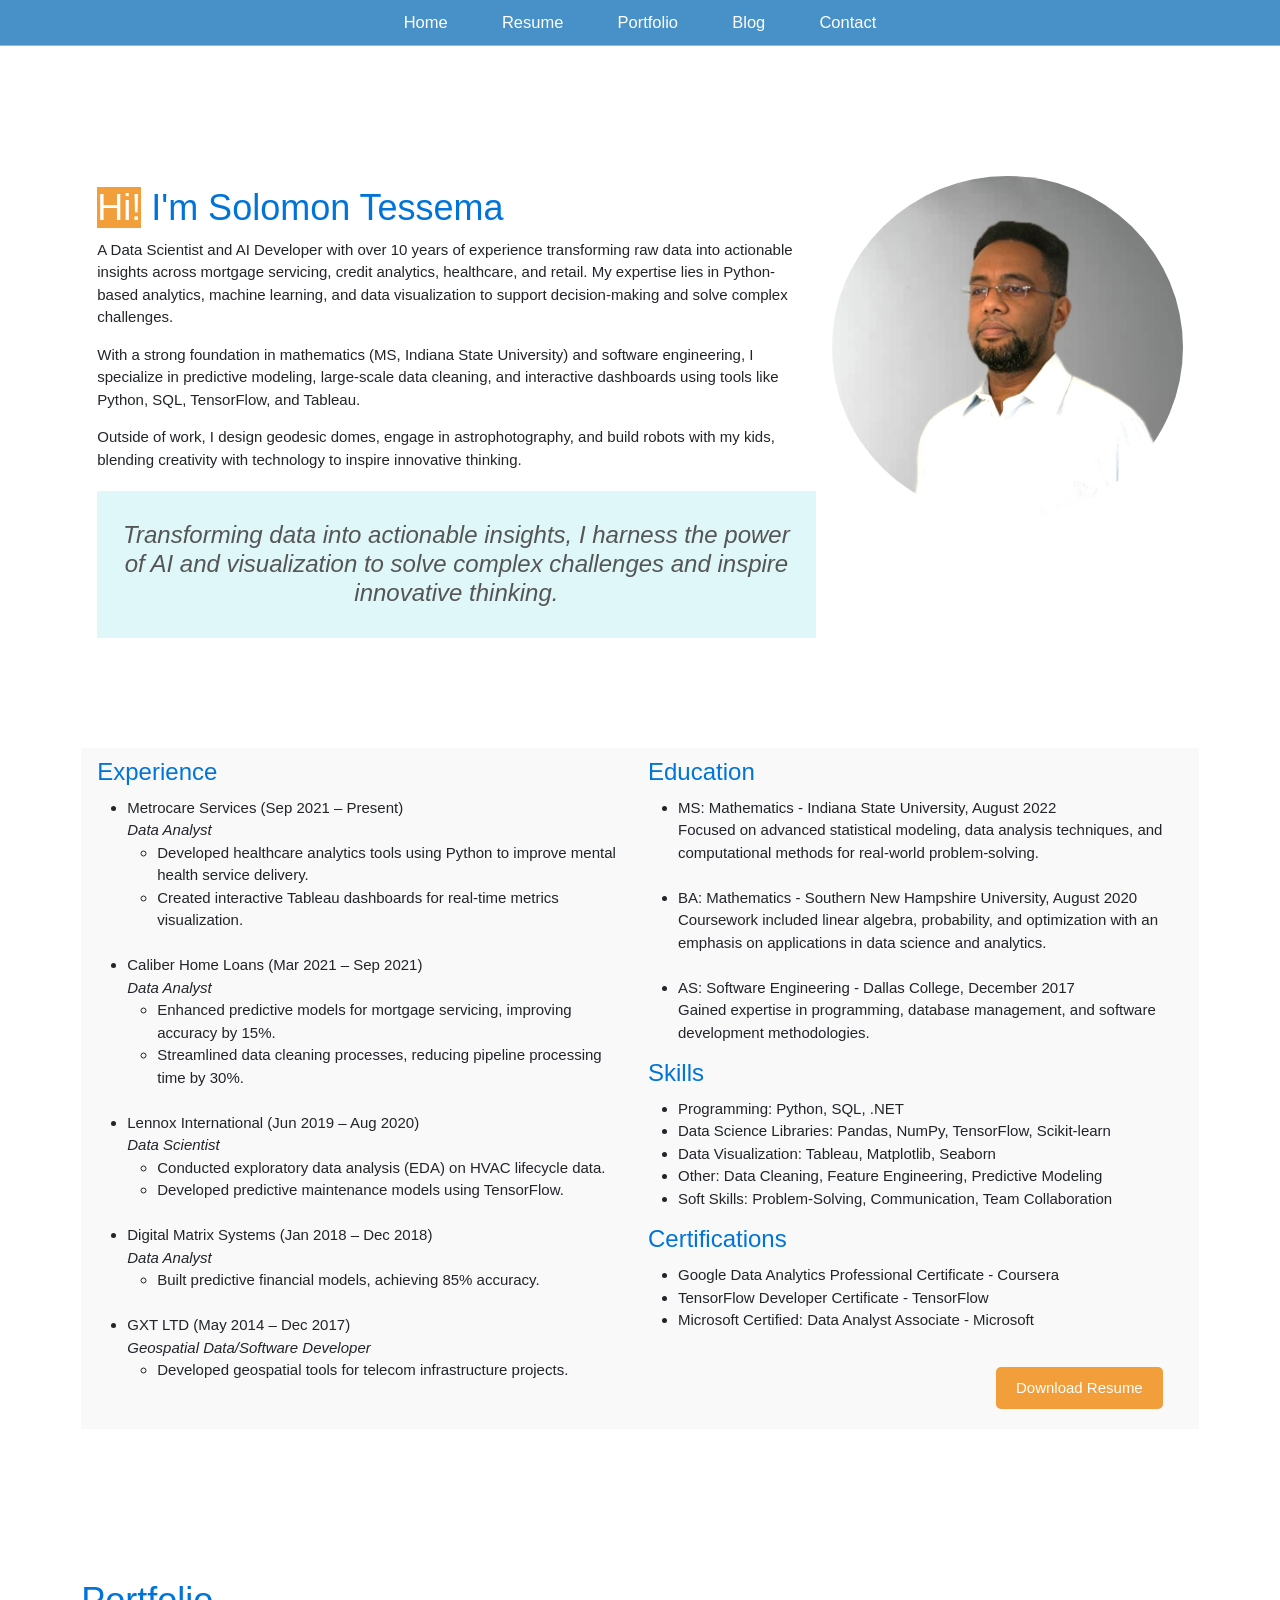
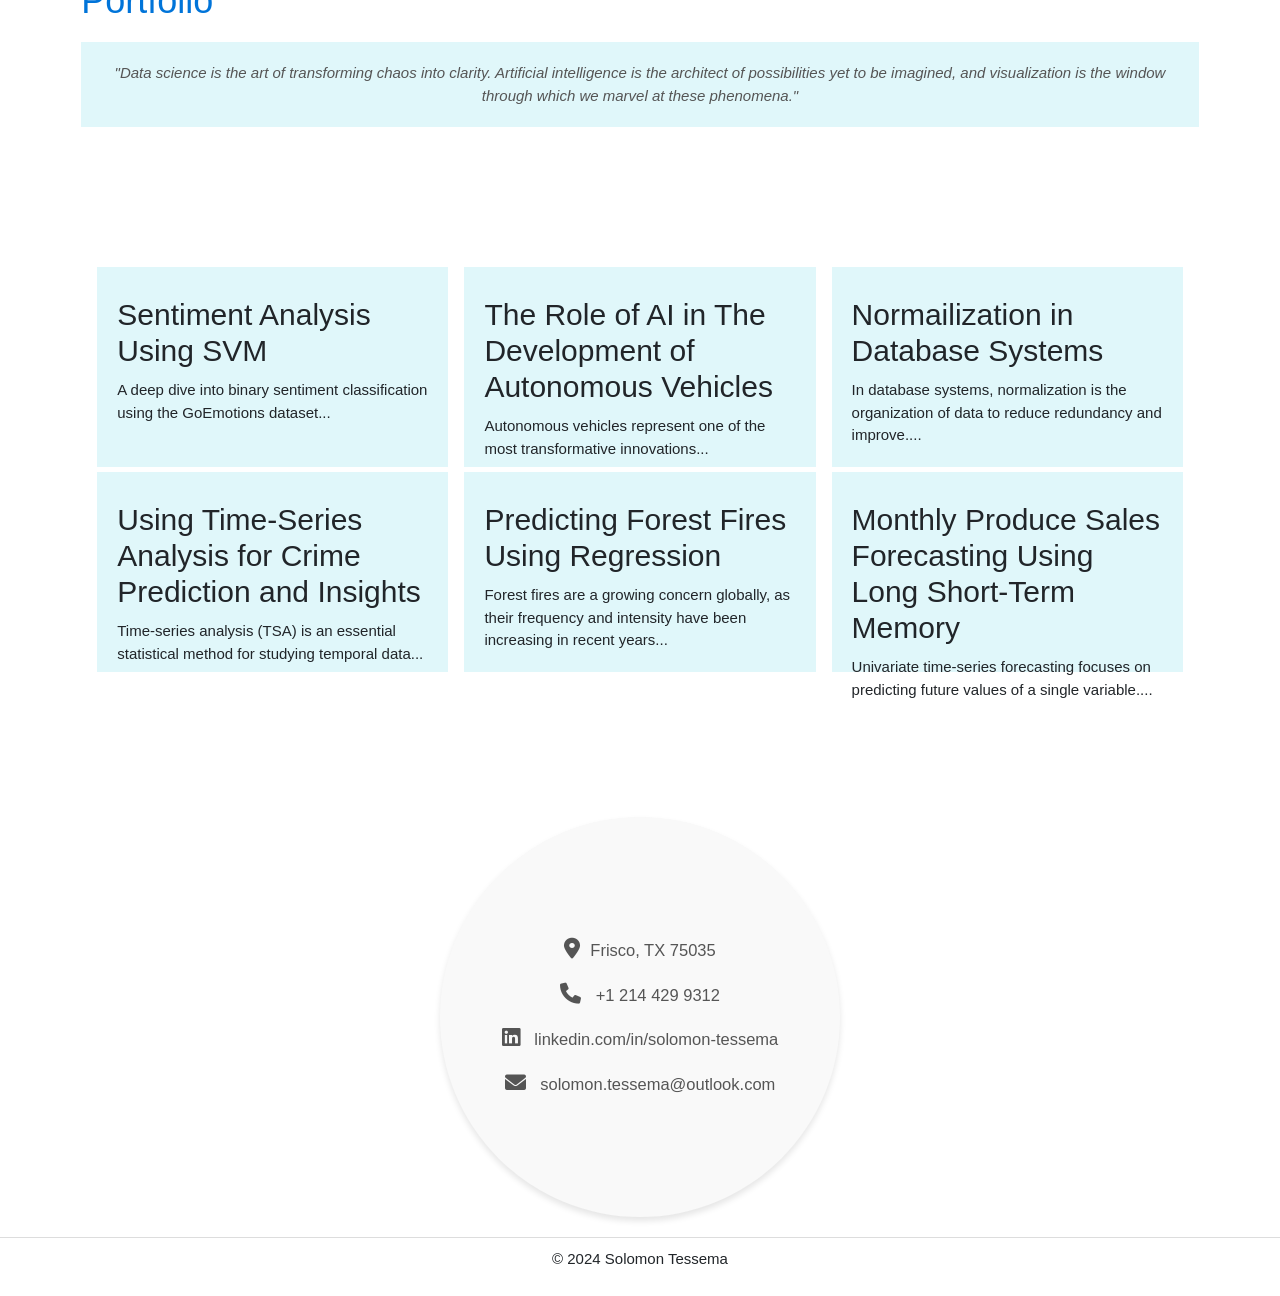
==== index.html @ 82f5fe42 "Added blogs, changed the overall design code." ====
<!DOCTYPE html>
<html lang="en">
<head>
  <meta charset="UTF-8">
  <meta name="viewport" content="width=device-width, initial-scale=1.0">
  <title>Solomon Tessema - Portfolio</title>
  <link rel="stylesheet" href="style.css">
<link href="https://cdnjs.cloudflare.com/ajax/libs/font-awesome/6.0.0-beta3/css/all.min.css" rel="stylesheet">
<link href="https://fonts.googleapis.com/css2?family=Poppins:wght@400;500;600&display=swap" rel="stylesheet">
<link href="https://cdn.jsdelivr.net/npm/bootstrap@5.3.0/dist/css/bootstrap.min.css" rel="stylesheet">
<link rel="stylesheet" href="https://www.w3schools.com/w3css/4/w3.css">

<script></script>

</head>
<body>

<nav>
  <div>
    <a href="#home">Home</a>
    <a href="#resume">Resume</a>
    <a href="#portfolio">Portfolio</a>
    <a href="#blog">Blog</a>
    <a href="#contact">Contact</a>
  </div>
</nav>

<div class="container">
<section  class="w3-row-padding" id="home">

<div class="w3-twothird jumbotron" style="padding-bottom: 20px;">
<div>
  <h1 style="color:#0074D9;"> <span style="background-color:#f29e3b;color:white;">Hi!</span> I'm Solomon Tessema</h1>

  <p>A Data Scientist and AI Developer with over 10 years of experience transforming raw data into actionable insights across mortgage servicing, credit analytics, healthcare, and retail. My expertise lies in Python-based analytics, machine learning, and data visualization to support decision-making and solve complex challenges.</p>

  <p>With a strong foundation in mathematics (MS, Indiana State University) and software engineering, I specialize in predictive modeling, large-scale data cleaning, and interactive dashboards using tools like Python, SQL, TensorFlow, and Tableau.</p>

  <p>Outside of work, I design geodesic domes, engage in astrophotography, and build robots with my kids, blending creativity with technology to inspire innovative thinking.</p>
  </div>
<div>
<blockquote style="font-style: italic; color: #555;background-color:#e0f7fa; margin: 20px auto; text-align: center; width:100%;padding:20px;"><h3>Transforming data into actionable insights, I harness the power of AI and visualization to solve complex challenges and inspire innovative thinking.</h3></blockquote>
</div>
</div>

<div class="w3-third" style="display: flex; flex-direction: column; align-items: center;">
<img src="profile_picture_1a.jpg" alt="Solomon Tessema's Profile Picture" 
    class="profile-picture" style="width: 100%; object-fit: cover;"
</div>
</section>


<section id="resume" style="background-color: #f9f9f9;" class="w3-row-padding">
    <div  class="w3-half" style="flex: 1; min-width: 300px;">

      <h3 style="color: #0074D9;">Experience</h3>
      <ul>
        <li>
          Metrocare Services (Sep 2021 – Present)<br>
          <em>Data Analyst</em>
          <ul>
            <li>Developed healthcare analytics tools using Python to improve mental health service delivery.</li>
            <li>Created interactive Tableau dashboards for real-time metrics visualization.</li>
          </ul>
	  <br>
        </li>
        <li>
          Caliber Home Loans (Mar 2021 – Sep 2021)<br>
          <em>Data Analyst</em>
          <ul>
            <li>Enhanced predictive models for mortgage servicing, improving accuracy by 15%.</li>
            <li>Streamlined data cleaning processes, reducing pipeline processing time by 30%.</li>
          </ul>
	<br>
        </li>
        <li>
          Lennox International (Jun 2019 – Aug 2020)<br>
          <em>Data Scientist</em>
          <ul>
            <li>Conducted exploratory data analysis (EDA) on HVAC lifecycle data.</li>
            <li>Developed predictive maintenance models using TensorFlow.</li>
          </ul>
	<br>
        </li>
        <li>
          Digital Matrix Systems (Jan 2018 – Dec 2018)<br>
          <em>Data Analyst</em>
          <ul>
            <li>Built predictive financial models, achieving 85% accuracy.</li>
          </ul>
	<br>
        </li>
        <li>
          GXT LTD (May 2014 – Dec 2017)<br>
          <em>Geospatial Data/Software Developer</em>
          <ul>
            <li>Developed geospatial tools for telecom infrastructure projects.</li>
          </ul>
        </li>
      </ul>
    </div>

    <div  class="w3-half" style="flex: 1; min-width: 300px;">
      <h3 style="color: #0074D9;">Education</h3>
      <ul>
        <li>
          MS: Mathematics - Indiana State University, August 2022<br>
          Focused on advanced statistical modeling, data analysis techniques, and computational methods for real-world problem-solving.
        </li>
	<br>
        <li>
          BA: Mathematics - Southern New Hampshire University, August 2020<br>
          Coursework included linear algebra, probability, and optimization with an emphasis on applications in data science and analytics.
        </li>
	<br>
        <li>
          AS: Software Engineering - Dallas College, December 2017<br>
          Gained expertise in programming, database management, and software development methodologies.
        </li>
      </ul>

      <h3 style="color: #0074D9;">Skills</h3>
<ul>
  <li>Programming: Python, SQL, .NET</li>
  <li>Data Science Libraries: Pandas, NumPy, TensorFlow, Scikit-learn</li>
  <li>Data Visualization: Tableau, Matplotlib, Seaborn</li>
  <li>Other: Data Cleaning, Feature Engineering, Predictive Modeling</li>
  <li>Soft Skills: Problem-Solving, Communication, Team Collaboration</li>
</ul>

<h3 style="color: #0074D9;">Certifications</h3>
<ul>
  <li>Google Data Analytics Professional Certificate - Coursera</li>
  <li>TensorFlow Developer Certificate - TensorFlow</li>
  <li>Microsoft Certified: Data Analyst Associate - Microsoft</li>
</ul>
<div style="text-align: right;">
    <a href="pdf/(Data Scientist) Solomon Tessema.pdf" style="color:white;background-color:#f29e3b;padding:10px 20px;text-decoration:none;border-radius:5px;display:inline-block;margin:20px;">Download Resume</a>
</div>


    </div>
</section>
 


<section id = "portfolio">
<a href="#portfolio" style="text-decoration:none;"><h1 style="color:#0074D9;">Portfolio</h1></a>
 
<blockquote style="font-style: italic; color: #555;background-color:#e0f7fa; margin: 20px auto; text-align: center; width:100%;padding:20px;">
  "Data science is the art of transforming chaos into clarity. Artificial intelligence is the architect of possibilities yet to be imagined, and visualization is the window through which we marvel at these phenomena."
</blockquote>
<div class='tableauPlaceholder' id='viz1732944667233' style='position: relative'><noscript><a href='#'><img alt='GXT Projects Follow up ' src='https:&#47;&#47;public.tableau.com&#47;static&#47;images&#47;GX&#47;GXTProjectsFollowUp&#47;Dashboard1&#47;1_rss.png' style='border: none' /></a></noscript><object class='tableauViz'  style='display:none;'><param name='host_url' value='https%3A%2F%2Fpublic.tableau.com%2F' /> <param name='embed_code_version' value='3' /> <param name='site_root' value='' /><param name='name' value='GXTProjectsFollowUp&#47;Dashboard1' /><param name='tabs' value='no' /><param name='toolbar' value='yes' /><param name='static_image' value='https:&#47;&#47;public.tableau.com&#47;static&#47;images&#47;GX&#47;GXTProjectsFollowUp&#47;Dashboard1&#47;1.png' /> <param name='animate_transition' value='yes' /><param name='display_static_image' value='yes' /><param name='display_spinner' value='yes' /><param name='display_overlay' value='yes' /><param name='display_count' value='yes' /><param name='language' value='en-US' /></object></div>                <script type='text/javascript'>                    var divElement = document.getElementById('viz1732944667233');                    var vizElement = divElement.getElementsByTagName('object')[0];                    vizElement.style.minWidth='420px';vizElement.style.maxWidth='1500px';vizElement.style.width='100%';vizElement.style.minHeight='587px';vizElement.style.maxHeight='1027px';vizElement.style.height=(divElement.offsetWidth*0.75)+'px';                    var scriptElement = document.createElement('script');                    scriptElement.src = 'https://public.tableau.com/javascripts/api/viz_v1.js';                    vizElement.parentNode.insertBefore(scriptElement, vizElement);                </script>
</section>


  <section id="blog">
    <div class="w3-row-padding">
      <div class="w3-third">
      <article>
	<a href="https://datascienceelements.blogspot.com/2024/12/sentiment-analysis-using-support-vector.html" style="text-decoration: none; color: inherit;">
        <h2>Sentiment Analysis Using SVM</h2>
        <p>A deep dive into binary sentiment classification using the GoEmotions dataset...</p>
	</a>
     </article>
	</div>
	<div class="w3-third">
     <article>
	<a href="https://datascienceelements.blogspot.com/2018/09/httpsgoo.html" style="text-decoration: none; color: inherit;">
        <h2>The Role of AI in The Development of Autonomous Vehicles</h2>
        <p>Autonomous vehicles represent one of the most transformative innovations...</p>
	</a>
     </article>
	</div>
	<div class="w3-third">
     <article>	
	<a href="https://datascienceelements.blogspot.com/2017/12/normalization-in-database-systems.html" style="text-decoration: none; color: inherit;">
        <h2>Normailization in Database Systems</h2>
        <p>In database systems, normalization is the organization of data to reduce redundancy and improve....</p>
	</a>
     </article>
</div>
</div>

    <div class="w3-row-padding">
      <div class="w3-third">
      <article>
	<a href="https://datascienceelements.blogspot.com/2016/08/blog-post_19.html" style="text-decoration: none; color: inherit;">
        <h2>Using Time-Series Analysis for Crime Prediction and Insights</h2>
        <p>Time-series analysis (TSA) is an essential statistical method for studying temporal data...</p>
	</a>
     </article>
	</div>
	<div class="w3-third">
     <article>
	<a href="https://datascienceelements.blogspot.com/2016/08/var-divelement-document.html" style="text-decoration: none; color: inherit;">
        <h2>Predicting Forest Fires Using Regression</h2>
        <p>Forest fires are a growing concern globally, as their frequency and intensity have been increasing in recent years...</p>
	</a>
     </article>
	</div>
	<div class="w3-third">
     <article>	
	<a href="https://datascienceelements.blogspot.com/2016/08/blog-post_17.html" style="text-decoration: none; color: inherit;">
        <h2>Monthly Produce Sales Forecasting Using Long Short-Term Memory</h2>
        <p>Univariate time-series forecasting focuses on predicting future values of a single variable....</p>
	</a>
     </article>
</div>
</div>
</section>



<section id="contact">
  <div style="display: flex; justify-content: center; align-items: center;">
    <div style="background-color: #f9f9f9; width: 400px; height: 400px; border-radius: 50%; display: flex; flex-direction: column; justify-content: center; align-items: center; color: #555; text-align: center; font-size: 1.1rem; padding: 30px; box-shadow: 0 4px 6px rgba(0, 0, 0, 0.1);">
      <p style="margin: 10px 0;">
        <i class="fas fa-map-marker-alt" style="color: #555; font-size: 1.4rem; margin-right: 10px;"></i>Frisco, TX 75035
      </p>
      <p style="margin: 10px 0;">
        <i class="fas fa-phone" style="color: #555; font-size: 1.4rem; margin-right: 10px;"></i>
        <a href="tel:+12144299312" style="text-decoration: none; color: #555;">+1 214 429 9312</a>
      </p>
      <p style="margin: 10px 0;">
        <i class="fab fa-linkedin" style="color: #555; font-size: 1.4rem; margin-right: 10px;"></i>
        <a href="https://www.linkedin.com/in/solomon-tessema" target="_blank" style="text-decoration: none; color: #555;">linkedin.com/in/solomon-tessema</a>
      </p>
      <p style="margin: 10px 0;">
        <i class="fas fa-envelope" style="color: #555; font-size: 1.4rem; margin-right: 10px;"></i>
        <a href="mailto:solomon.tessema@outlook.com" style="text-decoration: none; color: #555;">solomon.tessema@outlook.com</a>
      </p>
    </div>
  </div>
</section>


</div>



<footer>
  <p>&copy; 2024 Solomon Tessema</p>
</footer>

</body>
</html>
---- style.css ----
html {
  scroll-behavior: smooth;
}


body {
  font-family: 'Poppins', Arial, sans-serif;
  margin: 0;
  padding: 0;
  color: #555;
  background-color: #f8f9fa;
  line-height: 1.6;
}
nav {
  position: sticky;
  top: 0;
  z-index: 1000;
  background-color: #1b75bb;
  border-bottom: 1px solid #ddd;
  padding: 10px 0;
  text-align: center;
  transition: background-color 0.3s ease, box-shadow 0.3s ease;
}

nav {
  position: sticky;
  top: 0;
  z-index: 1000;
  background-color: rgba(27, 117, 187, 0.8); /* Always slightly transparent */
  border-bottom: 1px solid rgba(221, 221, 221, 0.5); /* Lighter border to match transparency */
  padding: 10px 0;
  text-align: center;
  transition: background-color 0.3s ease, box-shadow 0.3s ease;
margin-bottom:40px;
}

nav a {
  margin: 0 15px;
  text-decoration: none;
  color: white;
padding:10px;
  font-size: 1.1rem;
}

nav a:hover {
  background-color:rgba(27, 117, 187);
  border:1px solid #f29e3b;
}

  .container {
  max-width: 100%;
  margin: 0 auto;
  padding: 20px 0;
}

@media (min-width: 780px) {
  .container {
    max-width: 70%;
  }
}

@media (max-width: 780px) {
  .container {
    max-width: 100%;
  }
}


section {
  margin-top: 70px;  
  background-color: white;
  padding-top: 70px;
  position: relative;
  scroll-margin-top: 70px; /* Adjust based on your nav bar height */
}

article {
background-color: #e0f7fa;
padding:20px;
height:200px;
margin-bottom:5px;
}

article:hover {
  background-color: hsl(187, 100%, 80%);
}

.profile-picture {
  border-radius: 50%; 
}

@media (max-width: 768px) {
  .profile-picture {
    width: 100%;
    height: auto; 
    border-radius: 50%; /* change this to 0, after having new picture. */
    aspect-ratio: 1 / 1; 
  }
}


    footer {
      text-align: center;
      padding: 10px 0;
      background-color: white;
      border-top: 1px solid #ddd;
    }
    footer a {
      color: #0074D9;
      text-decoration: none;
    }
    footer a:hover {
      text-decoration: underline;
    }
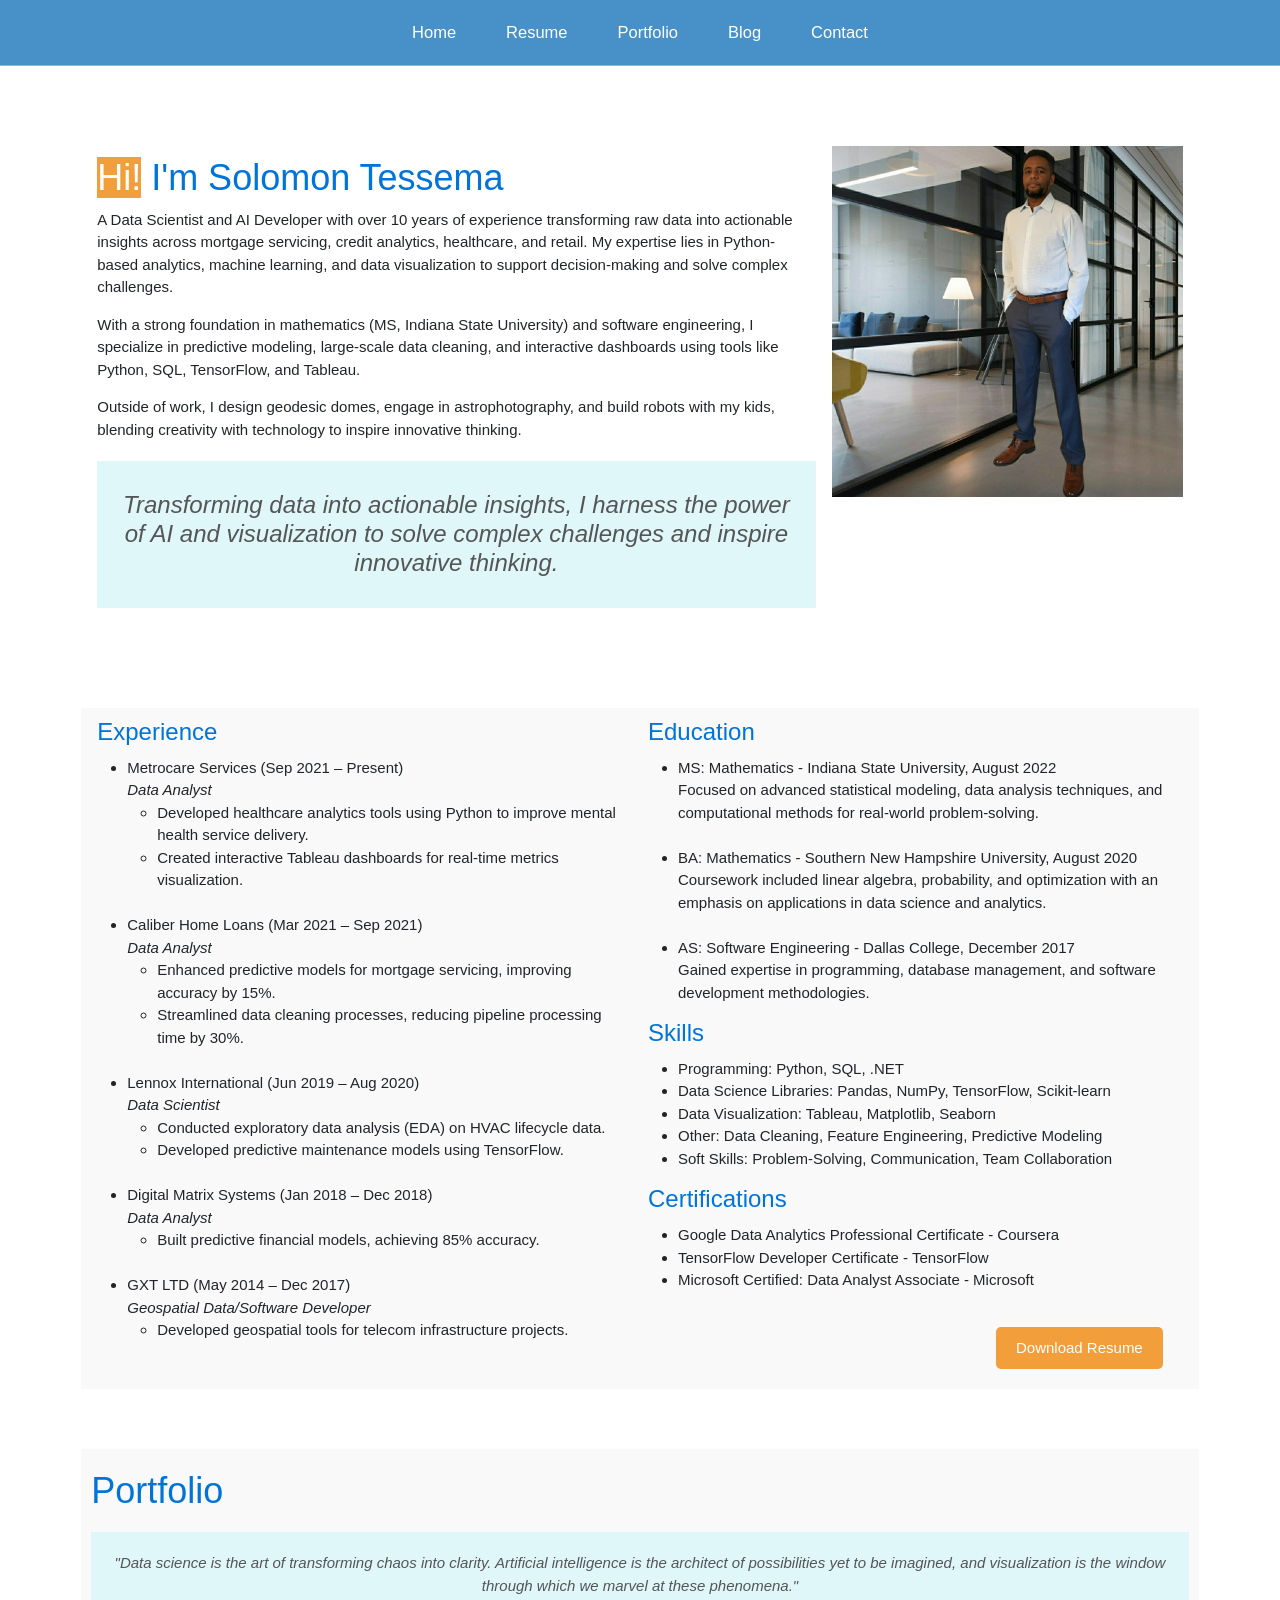
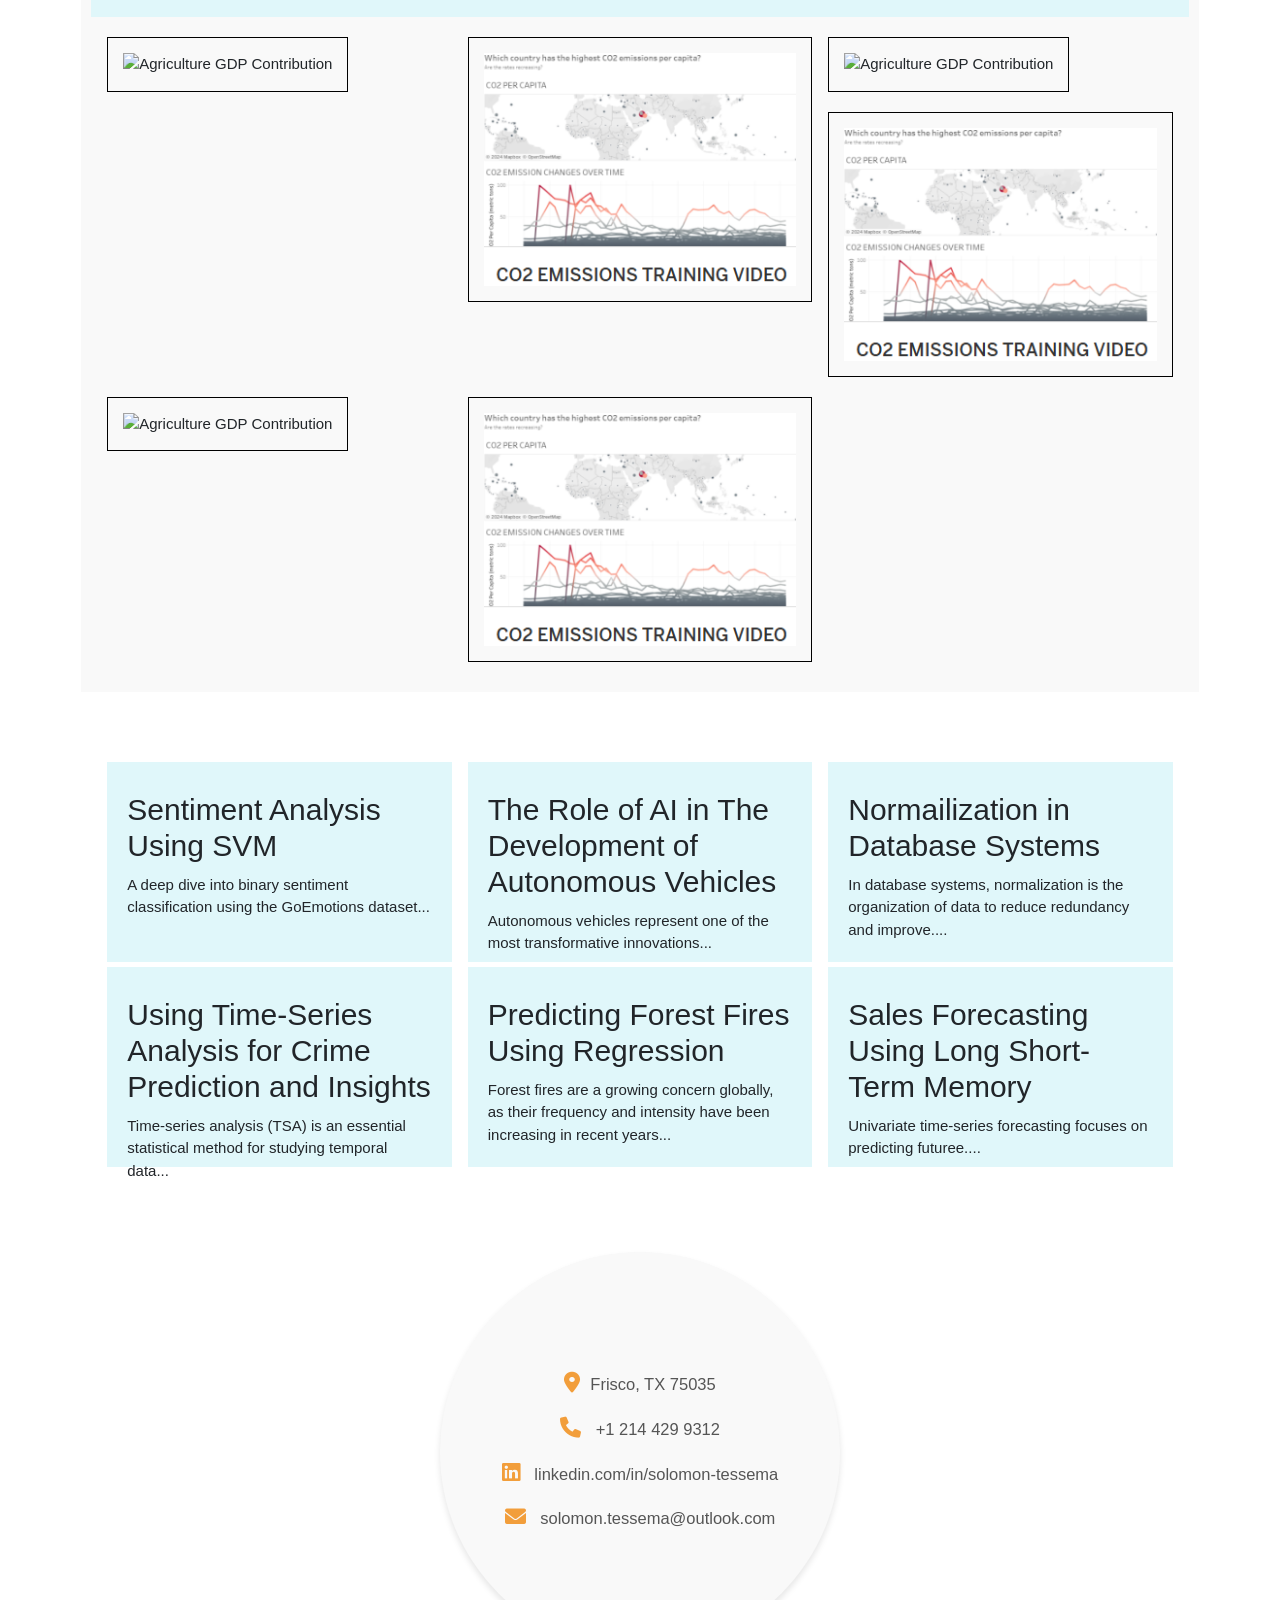
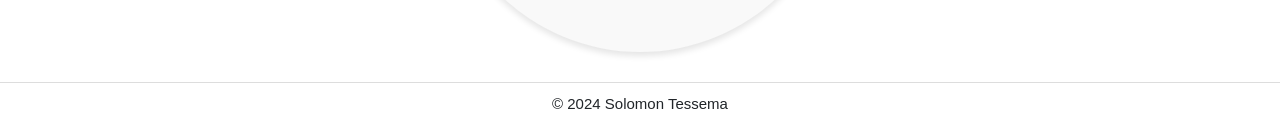
==== commit ec2f42f6: "Major change on layout, file organization, profile picture" ====
--- a/index.html
+++ b/index.html
@@ -10,13 +10,37 @@
 <link href="https://cdn.jsdelivr.net/npm/bootstrap@5.3.0/dist/css/bootstrap.min.css" rel="stylesheet">
 <link rel="stylesheet" href="https://www.w3schools.com/w3css/4/w3.css">
 
-<script></script>
+<script>
+document.addEventListener('DOMContentLoaded', function() {
+  function toggleMenu() {
+    const menuLinks = document.querySelector('.menu-links');
+    menuLinks.classList.toggle('show');
+  }
+
+  // Attach the toggleMenu function to the menu icon
+  const menuIcon = document.querySelector('.menu-icon');
+  menuIcon.addEventListener('click', toggleMenu);
+
+  // Hide the menu when a link is clicked
+  const links = document.querySelectorAll('.menu-links a');
+  links.forEach(link => {
+    link.addEventListener('click', function() {
+      const menuLinks = document.querySelector('.menu-links');
+      menuLinks.classList.remove('show');
+    });
+  });
+});
+
+
+</script>
+
 
 </head>
 <body>
 
 <nav>
-  <div>
+  <div class="menu-icon" onclick="toggleMenu()">&#9776;</div>
+  <div class="menu-links">
     <a href="#home">Home</a>
     <a href="#resume">Resume</a>
     <a href="#portfolio">Portfolio</a>
@@ -25,6 +49,8 @@
   </div>
 </nav>
 
+
+
 <div class="container">
 <section  class="w3-row-padding" id="home">
 
@@ -44,9 +70,9 @@
 </div>
 
 <div class="w3-third" style="display: flex; flex-direction: column; align-items: center;">
-<img src="profile_picture_1a.jpg" alt="Solomon Tessema's Profile Picture" 
-    class="profile-picture" style="width: 100%; object-fit: cover;"
-</div>
+  <img src="image/profile_picture_2.jpg" alt="Solomon Tessema's Profile Picture" class="profile-picture">
+</div>
+
 </section>
 
 
@@ -144,21 +170,59 @@
  
 
 
-<section id = "portfolio">
-<a href="#portfolio" style="text-decoration:none;"><h1 style="color:#0074D9;">Portfolio</h1></a>
- 
-<blockquote style="font-style: italic; color: #555;background-color:#e0f7fa; margin: 20px auto; text-align: center; width:100%;padding:20px;">
-  "Data science is the art of transforming chaos into clarity. Artificial intelligence is the architect of possibilities yet to be imagined, and visualization is the window through which we marvel at these phenomena."
-</blockquote>
-<div class='tableauPlaceholder' id='viz1732944667233' style='position: relative'><noscript><a href='#'><img alt='GXT Projects Follow up ' src='https:&#47;&#47;public.tableau.com&#47;static&#47;images&#47;GX&#47;GXTProjectsFollowUp&#47;Dashboard1&#47;1_rss.png' style='border: none' /></a></noscript><object class='tableauViz'  style='display:none;'><param name='host_url' value='https%3A%2F%2Fpublic.tableau.com%2F' /> <param name='embed_code_version' value='3' /> <param name='site_root' value='' /><param name='name' value='GXTProjectsFollowUp&#47;Dashboard1' /><param name='tabs' value='no' /><param name='toolbar' value='yes' /><param name='static_image' value='https:&#47;&#47;public.tableau.com&#47;static&#47;images&#47;GX&#47;GXTProjectsFollowUp&#47;Dashboard1&#47;1.png' /> <param name='animate_transition' value='yes' /><param name='display_static_image' value='yes' /><param name='display_spinner' value='yes' /><param name='display_overlay' value='yes' /><param name='display_count' value='yes' /><param name='language' value='en-US' /></object></div>                <script type='text/javascript'>                    var divElement = document.getElementById('viz1732944667233');                    var vizElement = divElement.getElementsByTagName('object')[0];                    vizElement.style.minWidth='420px';vizElement.style.maxWidth='1500px';vizElement.style.width='100%';vizElement.style.minHeight='587px';vizElement.style.maxHeight='1027px';vizElement.style.height=(divElement.offsetWidth*0.75)+'px';                    var scriptElement = document.createElement('script');                    scriptElement.src = 'https://public.tableau.com/javascripts/api/viz_v1.js';                    vizElement.parentNode.insertBefore(scriptElement, vizElement);                </script>
-</section>
+<section id="portfolio" style="background-color: #f9f9f9;">
+  <a href="#portfolio" style="text-decoration:none;">
+    <h1 style="color:#0074D9;">Portfolio</h1>
+  </a>
+
+  <blockquote style="font-style: italic; color: #555;background-color:#e0f7fa; margin: 20px auto; text-align: center; width:100%;padding:20px;">
+    "Data science is the art of transforming chaos into clarity. Artificial intelligence is the architect of possibilities yet to be imagined, and visualization is the window through which we marvel at these phenomena."
+  </blockquote>
+
+<div class="w3-row-padding">
+  <div class="w3-third">
+    <a href="https://public.tableau.com/views/PercentageofCotributionofAgricultureinGDP/Sheet1?:language=en-US&:sid=&:redirect=auth&:display_count=n&:origin=viz_share_link">
+      <img class="viz" alt='Agriculture GDP Contribution' src='image/tableau_agriculture_1.png' />
+    </a>
+  </div>
+  <div class="w3-third">
+    <a href="https://public.tableau.com/views/CO2EMISSIONSTRAININGVIDEO/Dashboard1?:language=en-US&:sid=&:redirect=auth&:display_count=n&:origin=viz_share_link">
+      <img class="viz" alt='CO2 Per Capita' src='image/tableau_co2_1.png' />
+    </a>
+  </div>
+  <div class="w3-third">
+    <a href="https://public.tableau.com/views/PercentageofCotributionofAgricultureinGDP/Sheet1?:language=en-US&:sid=&:redirect=auth&:display_count=n&:origin=viz_share_link">
+      <img class="viz" alt='Agriculture GDP Contribution' src='image/tableau_agriculture_1.png' />
+    </a>
+  </div>
+  <div class="w3-third">
+    <a href="https://public.tableau.com/views/CO2EMISSIONSTRAININGVIDEO/Dashboard1?:language=en-US&:sid=&:redirect=auth&:display_count=n&:origin=viz_share_link">
+      <img class="viz" alt='CO2 Per Capita' src='image/tableau_co2_1.png' />
+    </a>
+  </div>
+  <div class="w3-third">
+    <a href="https://public.tableau.com/views/PercentageofCotributionofAgricultureinGDP/Sheet1?:language=en-US&:sid=&:redirect=auth&:display_count=n&:origin=viz_share_link">
+      <img class="viz" alt='Agriculture GDP Contribution' src='image/tableau_agriculture_1.png' />
+    </a>
+  </div>
+  <div class="w3-third">
+    <a href="https://public.tableau.com/views/CO2EMISSIONSTRAININGVIDEO/Dashboard1?:language=en-US&:sid=&:redirect=auth&:display_count=n&:origin=viz_share_link">
+      <img class="viz" alt='CO2 Per Capita' src='image/tableau_co2_1.png' />
+    </a>
+  </div>
+</div>
+
+
+
+</section>
+
 
 
   <section id="blog">
     <div class="w3-row-padding">
       <div class="w3-third">
       <article>
-	<a href="https://datascienceelements.blogspot.com/2024/12/sentiment-analysis-using-support-vector.html" style="text-decoration: none; color: inherit;">
+	<a href="https://datascienceelements.blogspot.com/2024/12/sentiment-analysis-using-support-vector.html">
         <h2>Sentiment Analysis Using SVM</h2>
         <p>A deep dive into binary sentiment classification using the GoEmotions dataset...</p>
 	</a>
@@ -166,7 +230,7 @@
 	</div>
 	<div class="w3-third">
      <article>
-	<a href="https://datascienceelements.blogspot.com/2018/09/httpsgoo.html" style="text-decoration: none; color: inherit;">
+	<a href="https://datascienceelements.blogspot.com/2018/09/httpsgoo.html">
         <h2>The Role of AI in The Development of Autonomous Vehicles</h2>
         <p>Autonomous vehicles represent one of the most transformative innovations...</p>
 	</a>
@@ -174,7 +238,7 @@
 	</div>
 	<div class="w3-third">
      <article>	
-	<a href="https://datascienceelements.blogspot.com/2017/12/normalization-in-database-systems.html" style="text-decoration: none; color: inherit;">
+	<a href="https://datascienceelements.blogspot.com/2017/12/normalization-in-database-systems.html">
         <h2>Normailization in Database Systems</h2>
         <p>In database systems, normalization is the organization of data to reduce redundancy and improve....</p>
 	</a>
@@ -185,7 +249,7 @@
     <div class="w3-row-padding">
       <div class="w3-third">
       <article>
-	<a href="https://datascienceelements.blogspot.com/2016/08/blog-post_19.html" style="text-decoration: none; color: inherit;">
+	<a href="https://datascienceelements.blogspot.com/2016/08/blog-post_19.html">
         <h2>Using Time-Series Analysis for Crime Prediction and Insights</h2>
         <p>Time-series analysis (TSA) is an essential statistical method for studying temporal data...</p>
 	</a>
@@ -193,7 +257,7 @@
 	</div>
 	<div class="w3-third">
      <article>
-	<a href="https://datascienceelements.blogspot.com/2016/08/var-divelement-document.html" style="text-decoration: none; color: inherit;">
+	<a href="https://datascienceelements.blogspot.com/2016/08/var-divelement-document.html">
         <h2>Predicting Forest Fires Using Regression</h2>
         <p>Forest fires are a growing concern globally, as their frequency and intensity have been increasing in recent years...</p>
 	</a>
@@ -201,9 +265,9 @@
 	</div>
 	<div class="w3-third">
      <article>	
-	<a href="https://datascienceelements.blogspot.com/2016/08/blog-post_17.html" style="text-decoration: none; color: inherit;">
-        <h2>Monthly Produce Sales Forecasting Using Long Short-Term Memory</h2>
-        <p>Univariate time-series forecasting focuses on predicting future values of a single variable....</p>
+	<a href="https://datascienceelements.blogspot.com/2016/08/blog-post_17.html">
+        <h2>Sales Forecasting Using Long Short-Term Memory</h2>
+        <p>Univariate time-series forecasting focuses on predicting futuree....</p>
 	</a>
      </article>
 </div>
@@ -216,30 +280,30 @@
   <div style="display: flex; justify-content: center; align-items: center;">
     <div style="background-color: #f9f9f9; width: 400px; height: 400px; border-radius: 50%; display: flex; flex-direction: column; justify-content: center; align-items: center; color: #555; text-align: center; font-size: 1.1rem; padding: 30px; box-shadow: 0 4px 6px rgba(0, 0, 0, 0.1);">
       <p style="margin: 10px 0;">
-        <i class="fas fa-map-marker-alt" style="color: #555; font-size: 1.4rem; margin-right: 10px;"></i>Frisco, TX 75035
+        <i class="fas fa-map-marker-alt"></i>Frisco, TX 75035
       </p>
       <p style="margin: 10px 0;">
-        <i class="fas fa-phone" style="color: #555; font-size: 1.4rem; margin-right: 10px;"></i>
-        <a href="tel:+12144299312" style="text-decoration: none; color: #555;">+1 214 429 9312</a>
+        <i class="fas fa-phone"></i>
+        <a href="tel:+12144299312">+1 214 429 9312</a>
       </p>
       <p style="margin: 10px 0;">
-        <i class="fab fa-linkedin" style="color: #555; font-size: 1.4rem; margin-right: 10px;"></i>
-        <a href="https://www.linkedin.com/in/solomon-tessema" target="_blank" style="text-decoration: none; color: #555;">linkedin.com/in/solomon-tessema</a>
+        <i class="fab fa-linkedin"></i>
+        <a href="https://www.linkedin.com/in/solomon-tessema" target="_blank">linkedin.com/in/solomon-tessema</a>
       </p>
       <p style="margin: 10px 0;">
-        <i class="fas fa-envelope" style="color: #555; font-size: 1.4rem; margin-right: 10px;"></i>
-        <a href="mailto:solomon.tessema@outlook.com" style="text-decoration: none; color: #555;">solomon.tessema@outlook.com</a>
+        <i class="fas fa-envelope"></i>
+        <a href="mailto:solomon.tessema@outlook.com">solomon.tessema@outlook.com</a>
       </p>
     </div>
   </div>
 </section>
 
-
 </div>
 
 
 
 <footer>
+  
   <p>&copy; 2024 Solomon Tessema</p>
 </footer>
 
--- a/style.css
+++ b/style.css
@@ -15,36 +15,60 @@
   position: sticky;
   top: 0;
   z-index: 1000;
-  background-color: #1b75bb;
-  border-bottom: 1px solid #ddd;
+  background-color: rgba(27, 117, 187, 0.8);
+  border-bottom: 1px solid rgba(221, 221, 221, 0.5);
   padding: 10px 0;
   text-align: center;
   transition: background-color 0.3s ease, box-shadow 0.3s ease;
 }
 
-nav {
-  position: sticky;
-  top: 0;
-  z-index: 1000;
-  background-color: rgba(27, 117, 187, 0.8); /* Always slightly transparent */
-  border-bottom: 1px solid rgba(221, 221, 221, 0.5); /* Lighter border to match transparency */
-  padding: 10px 0;
-  text-align: center;
-  transition: background-color 0.3s ease, box-shadow 0.3s ease;
-margin-bottom:40px;
+.menu-icon {
+  display: none;
+  font-size: 2rem;
+  cursor: pointer;
+  margin-left: 15px; /* Align the hamburger icon to the left */
 }
 
-nav a {
+.menu-links {
+  display: flex;
+  justify-content: center;
+}
+
+.menu-links a {
   margin: 0 15px;
   text-decoration: none;
   color: white;
-padding:10px;
+  padding: 10px;
   font-size: 1.1rem;
 }
 
-nav a:hover {
-  background-color:rgba(27, 117, 187);
-  border:1px solid #f29e3b;
+.menu-links a:hover {
+  background-color: rgba(27, 117, 187);
+  border: 1px solid #f29e3b;
+}
+
+@media (max-width: 768px) {
+  .menu-icon {
+    display: block;
+  }
+
+  .menu-links {
+    display: none;
+    flex-direction: column;
+    align-items: flex-start; /* Align the links to the left */
+    width: 50%; /* Cover half of the screen */
+    padding-left: 15px; /* Add some padding to the left */
+  }
+
+  .menu-links.show {
+    display: flex;
+  }
+
+  .menu-links a {
+    display: block;
+    margin: 10px 0;
+    text-align: left; /* Align the text to the left */
+  }
 }
 
   .container {
@@ -67,9 +91,9 @@
 
 
 section {
-  margin-top: 70px;  
+  margin-top: 60px;  
+  padding:10px;
   background-color: white;
-  padding-top: 70px;
   position: relative;
   scroll-margin-top: 70px; /* Adjust based on your nav bar height */
 }
@@ -85,20 +109,6 @@
   background-color: hsl(187, 100%, 80%);
 }
 
-.profile-picture {
-  border-radius: 50%; 
-}
-
-@media (max-width: 768px) {
-  .profile-picture {
-    width: 100%;
-    height: auto; 
-    border-radius: 50%; /* change this to 0, after having new picture. */
-    aspect-ratio: 1 / 1; 
-  }
-}
-
-
     footer {
       text-align: center;
       padding: 10px 0;
@@ -113,3 +123,31 @@
       text-decoration: underline;
     }
 
+.viz {
+  width: 100%;
+  height: auto;
+  border: 1px solid #000;
+  padding: 15px;
+  margin-bottom: 20px; 
+}
+
+.viz:hover { filter: brightness(70%);}
+
+
+a, a:visited, a:hover, a:active { text-decoration: none !important; }
+
+i {
+color: #f29e3b; 
+font-size: 1.4rem; 
+margin-right: 10px;
+}
+
+.profile-picture {
+  width: 100%;
+}
+
+@media (max-width: 768px) {
+  .profile-picture {
+    display: none;
+  }
+}
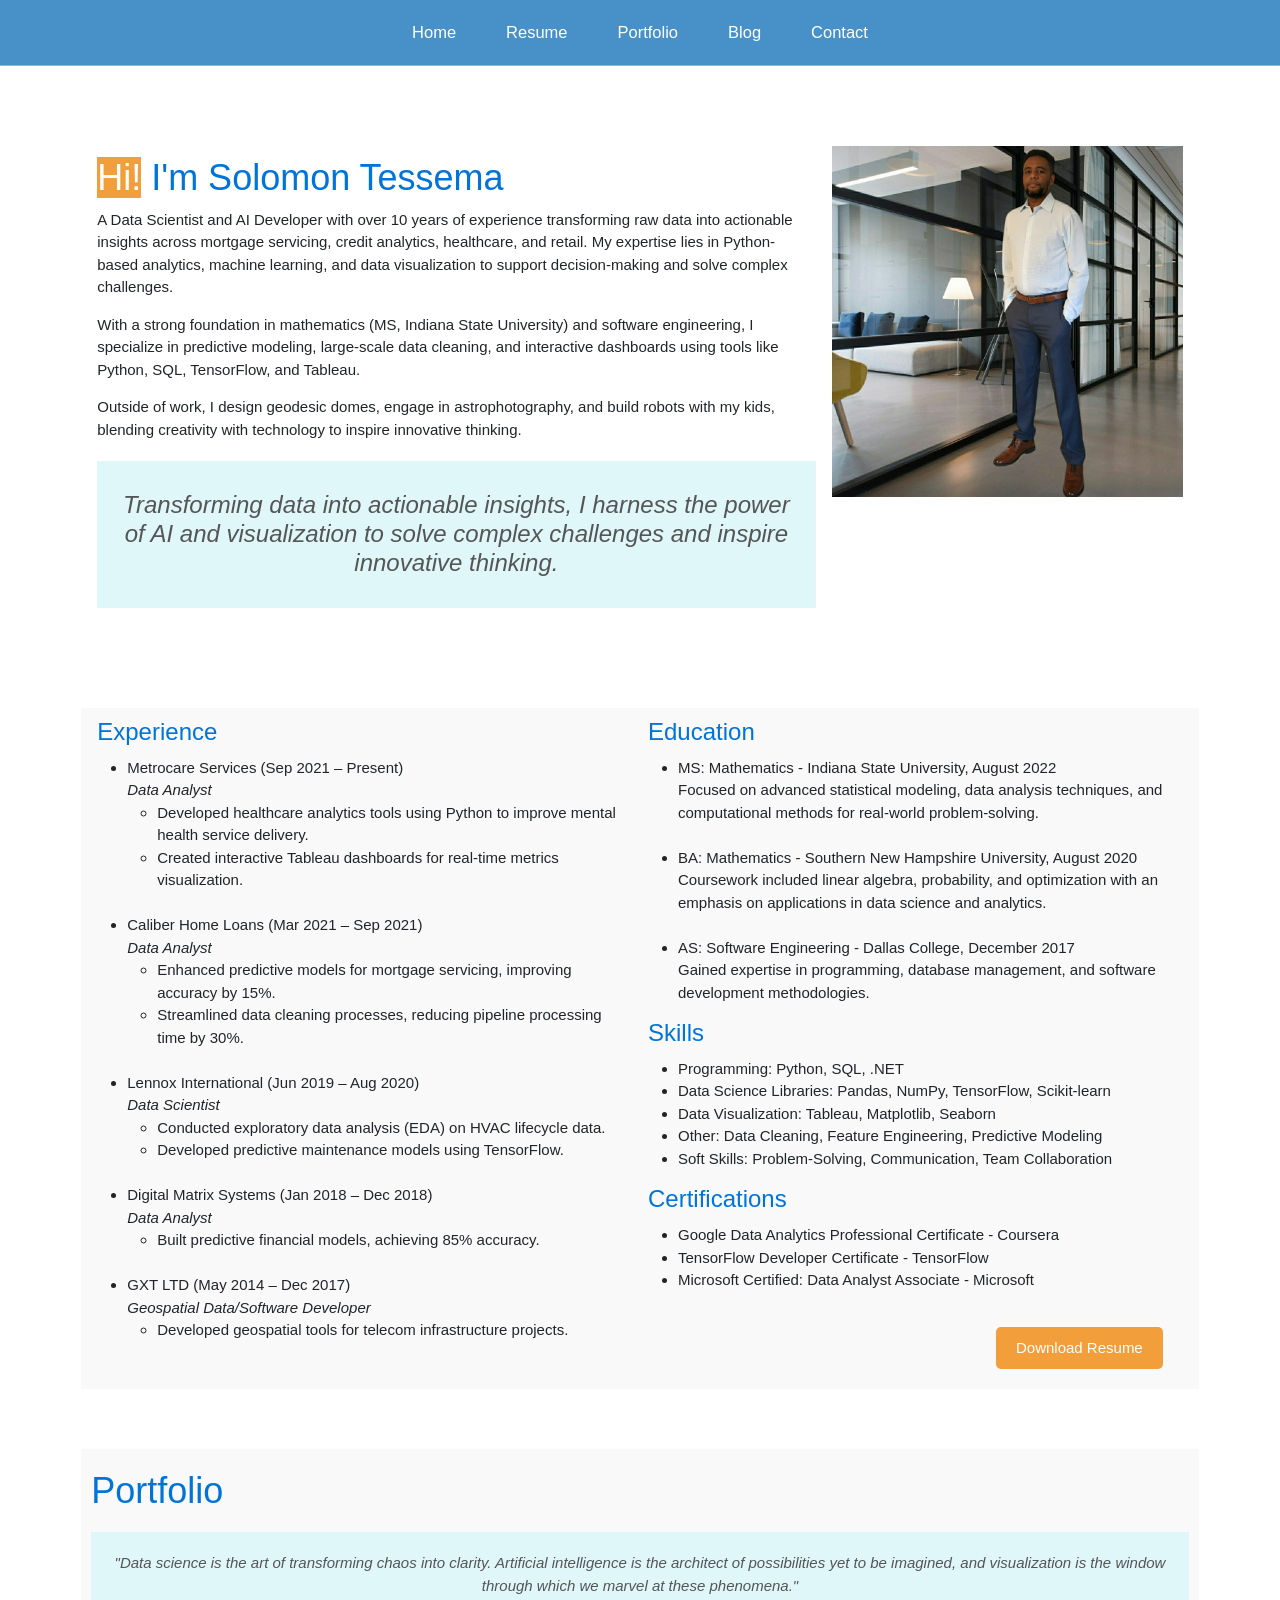
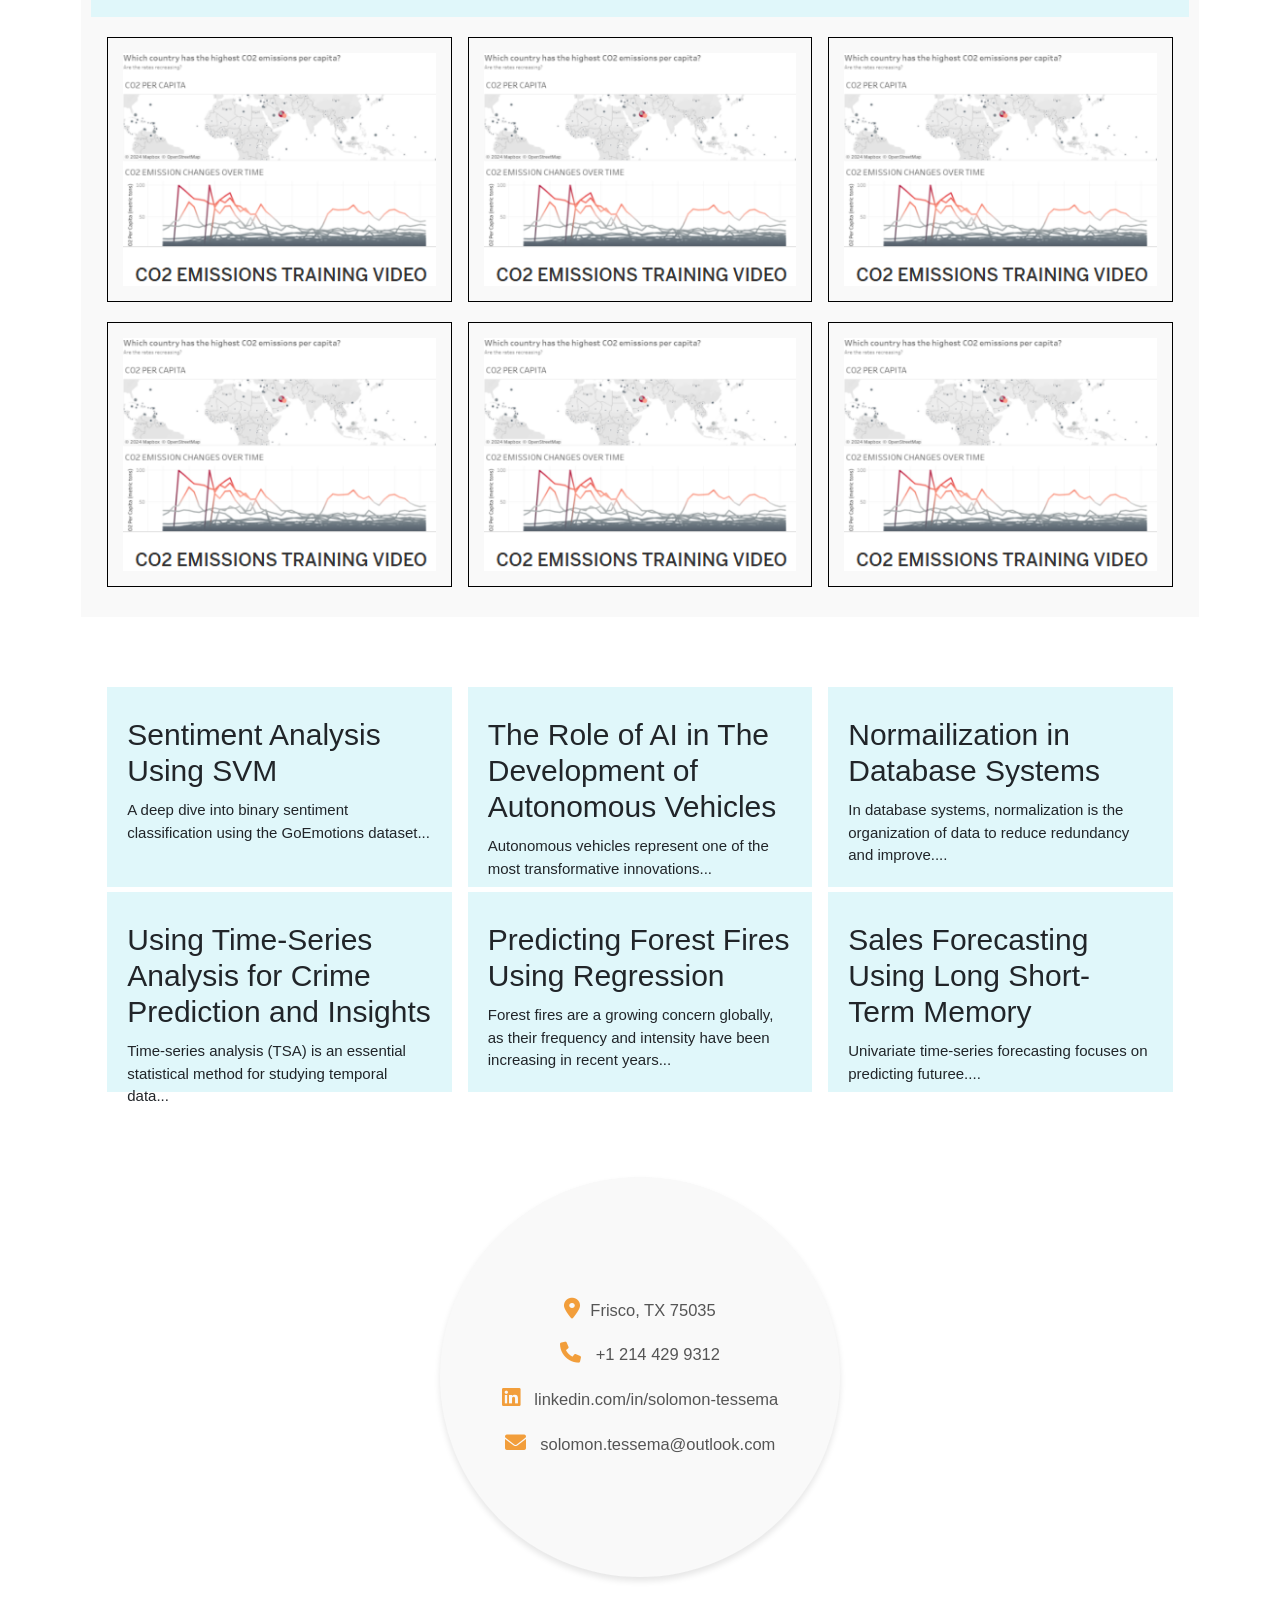
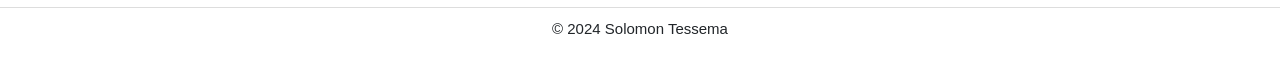
==== commit 11996ca5: "minor change" ====
--- a/index.html
+++ b/index.html
@@ -181,28 +181,28 @@
 
 <div class="w3-row-padding">
   <div class="w3-third">
-    <a href="https://public.tableau.com/views/PercentageofCotributionofAgricultureinGDP/Sheet1?:language=en-US&:sid=&:redirect=auth&:display_count=n&:origin=viz_share_link">
-      <img class="viz" alt='Agriculture GDP Contribution' src='image/tableau_agriculture_1.png' />
-    </a>
-  </div>
-  <div class="w3-third">
-    <a href="https://public.tableau.com/views/CO2EMISSIONSTRAININGVIDEO/Dashboard1?:language=en-US&:sid=&:redirect=auth&:display_count=n&:origin=viz_share_link">
-      <img class="viz" alt='CO2 Per Capita' src='image/tableau_co2_1.png' />
-    </a>
-  </div>
-  <div class="w3-third">
-    <a href="https://public.tableau.com/views/PercentageofCotributionofAgricultureinGDP/Sheet1?:language=en-US&:sid=&:redirect=auth&:display_count=n&:origin=viz_share_link">
-      <img class="viz" alt='Agriculture GDP Contribution' src='image/tableau_agriculture_1.png' />
-    </a>
-  </div>
-  <div class="w3-third">
-    <a href="https://public.tableau.com/views/CO2EMISSIONSTRAININGVIDEO/Dashboard1?:language=en-US&:sid=&:redirect=auth&:display_count=n&:origin=viz_share_link">
-      <img class="viz" alt='CO2 Per Capita' src='image/tableau_co2_1.png' />
-    </a>
-  </div>
-  <div class="w3-third">
-    <a href="https://public.tableau.com/views/PercentageofCotributionofAgricultureinGDP/Sheet1?:language=en-US&:sid=&:redirect=auth&:display_count=n&:origin=viz_share_link">
-      <img class="viz" alt='Agriculture GDP Contribution' src='image/tableau_agriculture_1.png' />
+    <a href="https://public.tableau.com/views/CO2EMISSIONSTRAININGVIDEO/Dashboard1?:language=en-US&:sid=&:redirect=auth&:display_count=n&:origin=viz_share_link">
+      <img class="viz" alt='CO2 Per Capita' src='image/tableau_co2_1.png' />
+    </a>
+  </div>
+  <div class="w3-third">
+    <a href="https://public.tableau.com/views/CO2EMISSIONSTRAININGVIDEO/Dashboard1?:language=en-US&:sid=&:redirect=auth&:display_count=n&:origin=viz_share_link">
+      <img class="viz" alt='CO2 Per Capita' src='image/tableau_co2_1.png' />
+    </a>
+  </div>
+  <div class="w3-third">
+    <a href="https://public.tableau.com/views/CO2EMISSIONSTRAININGVIDEO/Dashboard1?:language=en-US&:sid=&:redirect=auth&:display_count=n&:origin=viz_share_link">
+      <img class="viz" alt='CO2 Per Capita' src='image/tableau_co2_1.png' />
+    </a>
+  </div>
+  <div class="w3-third">
+    <a href="https://public.tableau.com/views/CO2EMISSIONSTRAININGVIDEO/Dashboard1?:language=en-US&:sid=&:redirect=auth&:display_count=n&:origin=viz_share_link">
+      <img class="viz" alt='CO2 Per Capita' src='image/tableau_co2_1.png' />
+    </a>
+  </div>
+  <div class="w3-third">
+    <a href="https://public.tableau.com/views/CO2EMISSIONSTRAININGVIDEO/Dashboard1?:language=en-US&:sid=&:redirect=auth&:display_count=n&:origin=viz_share_link">
+      <img class="viz" alt='CO2 Per Capita' src='image/tableau_co2_1.png' />
     </a>
   </div>
   <div class="w3-third">
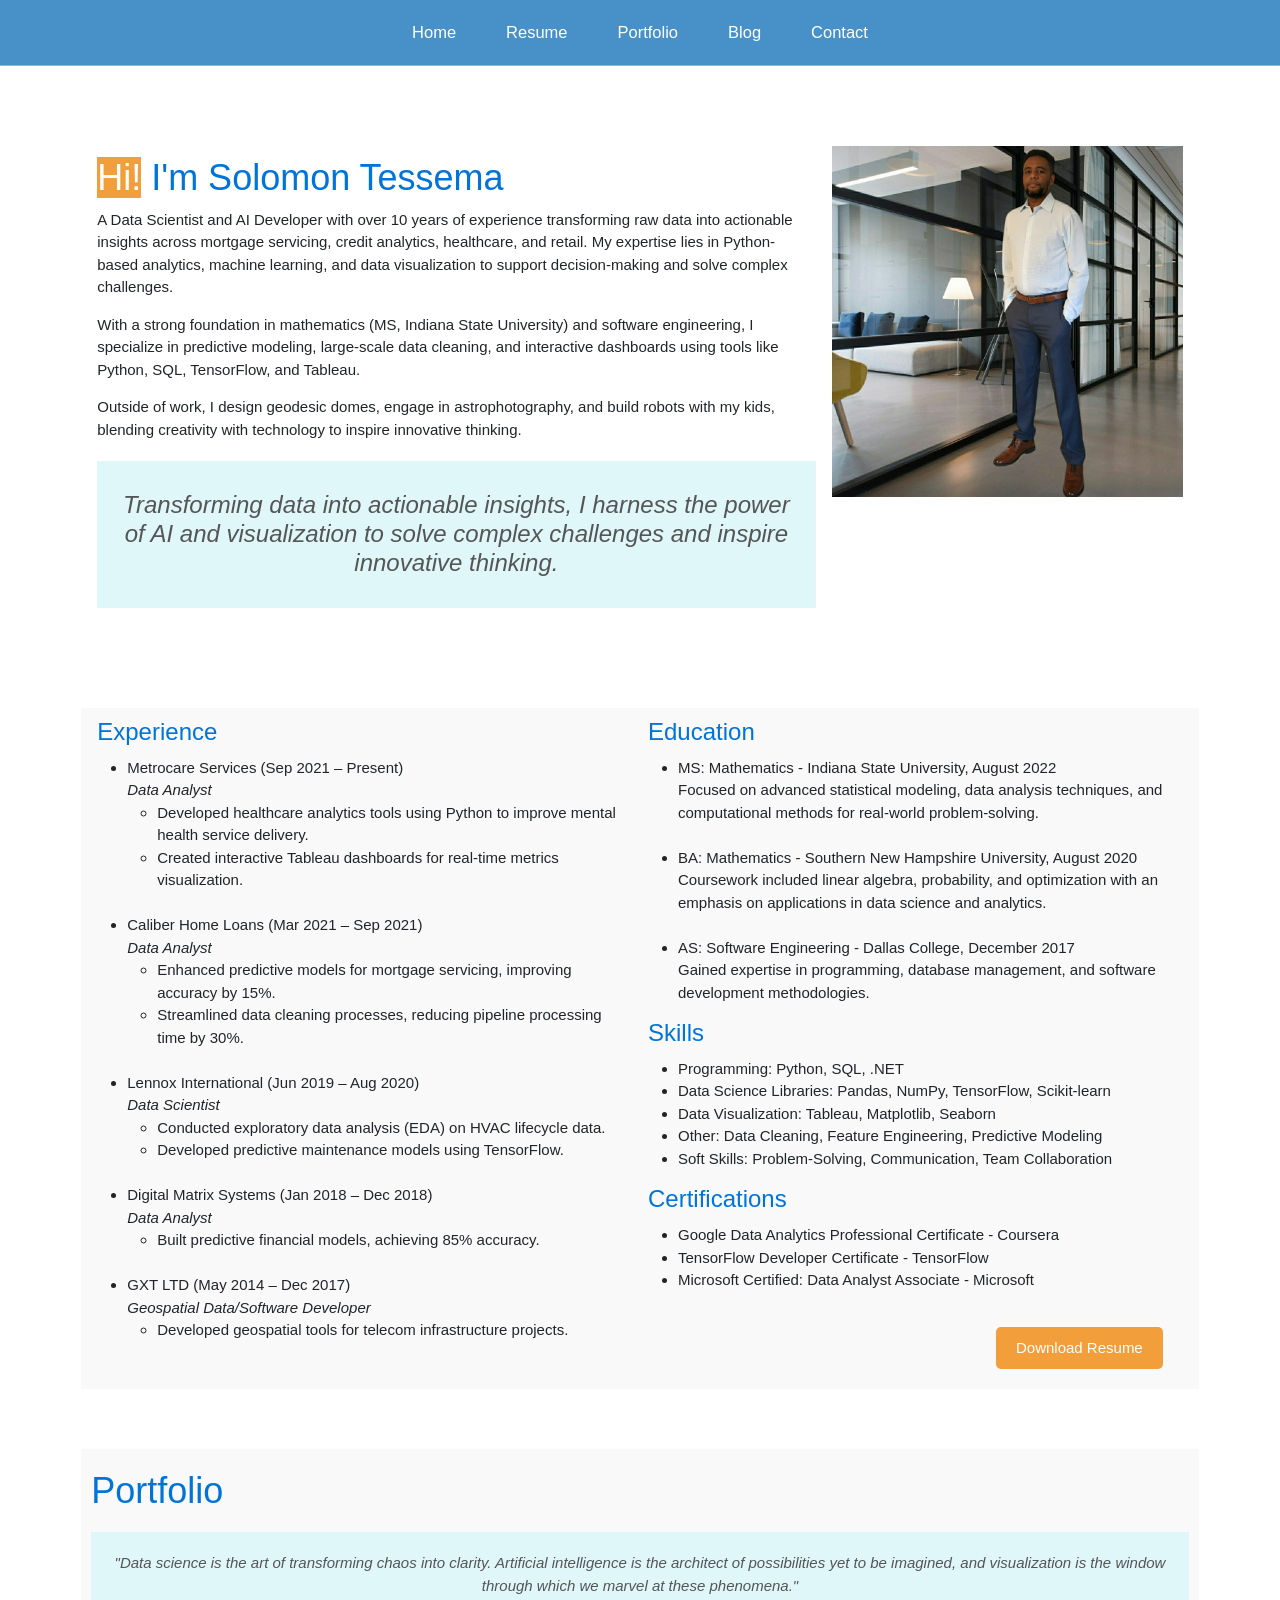
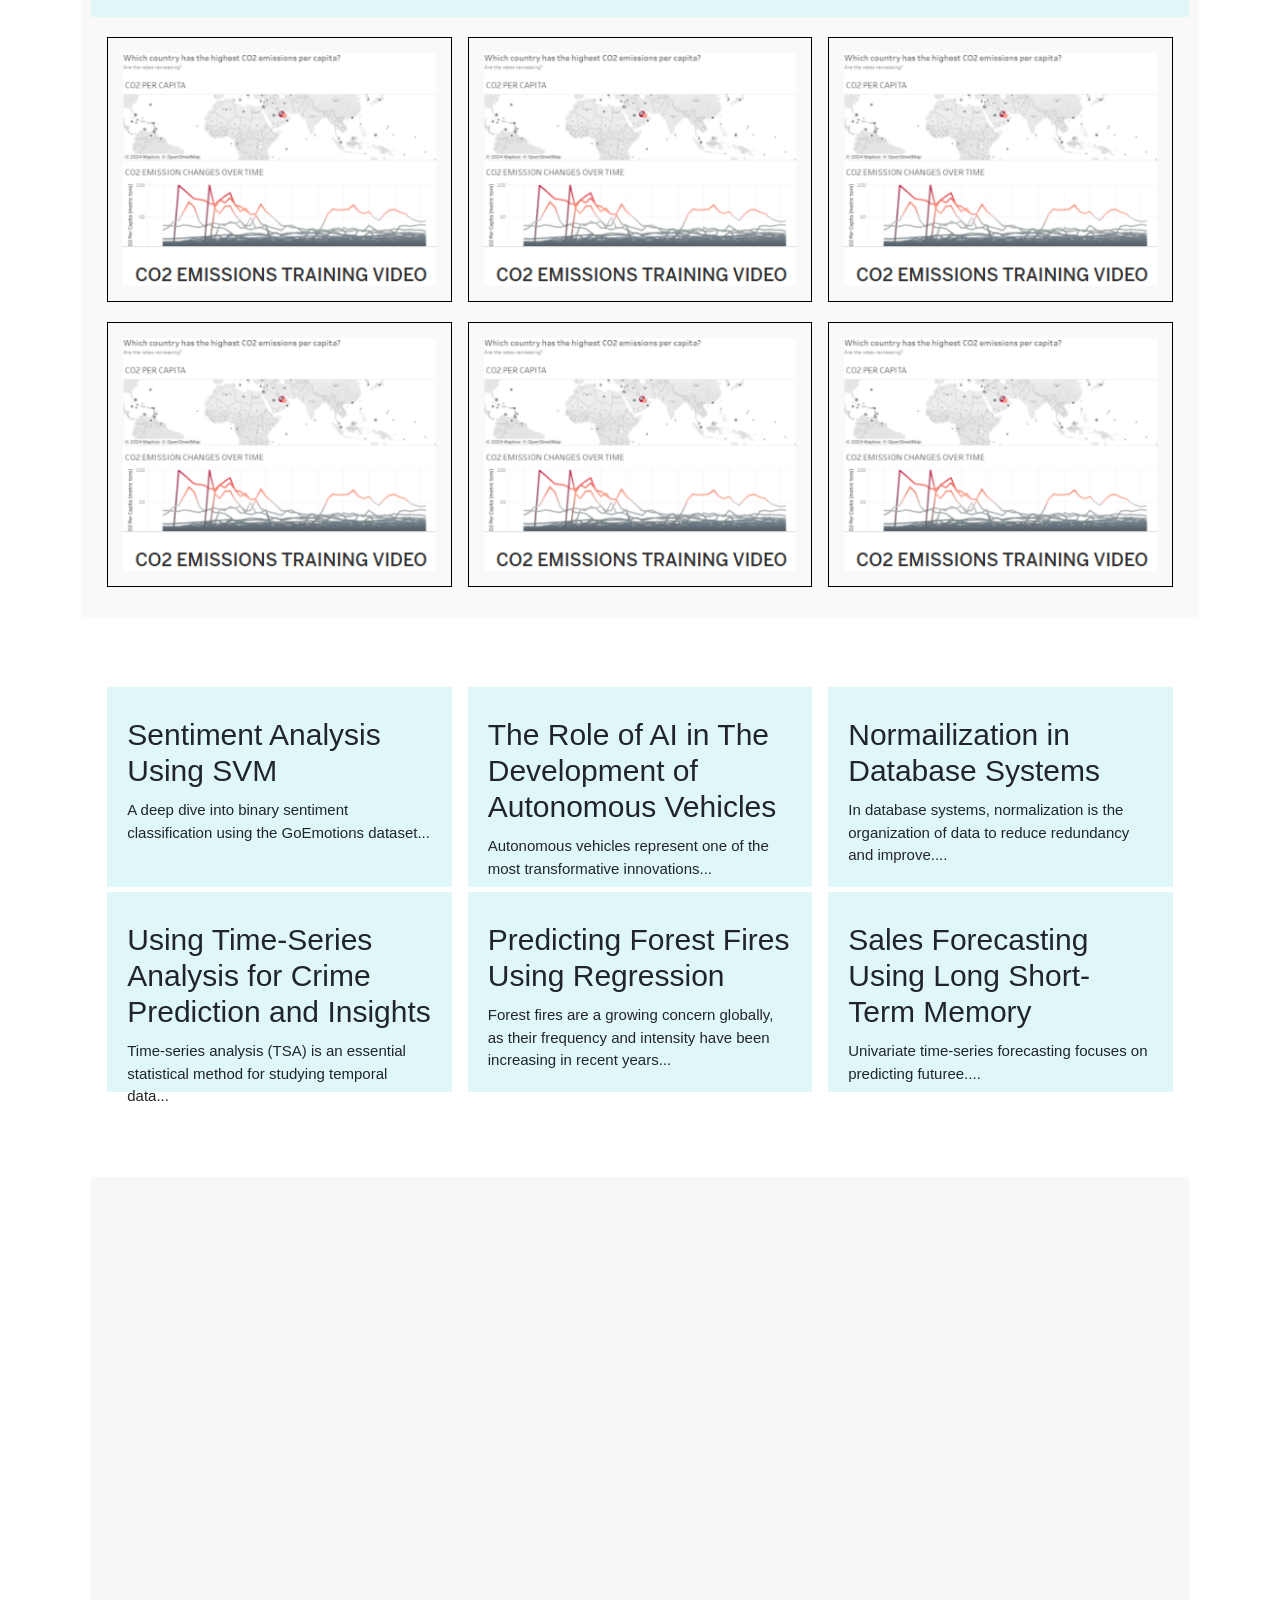
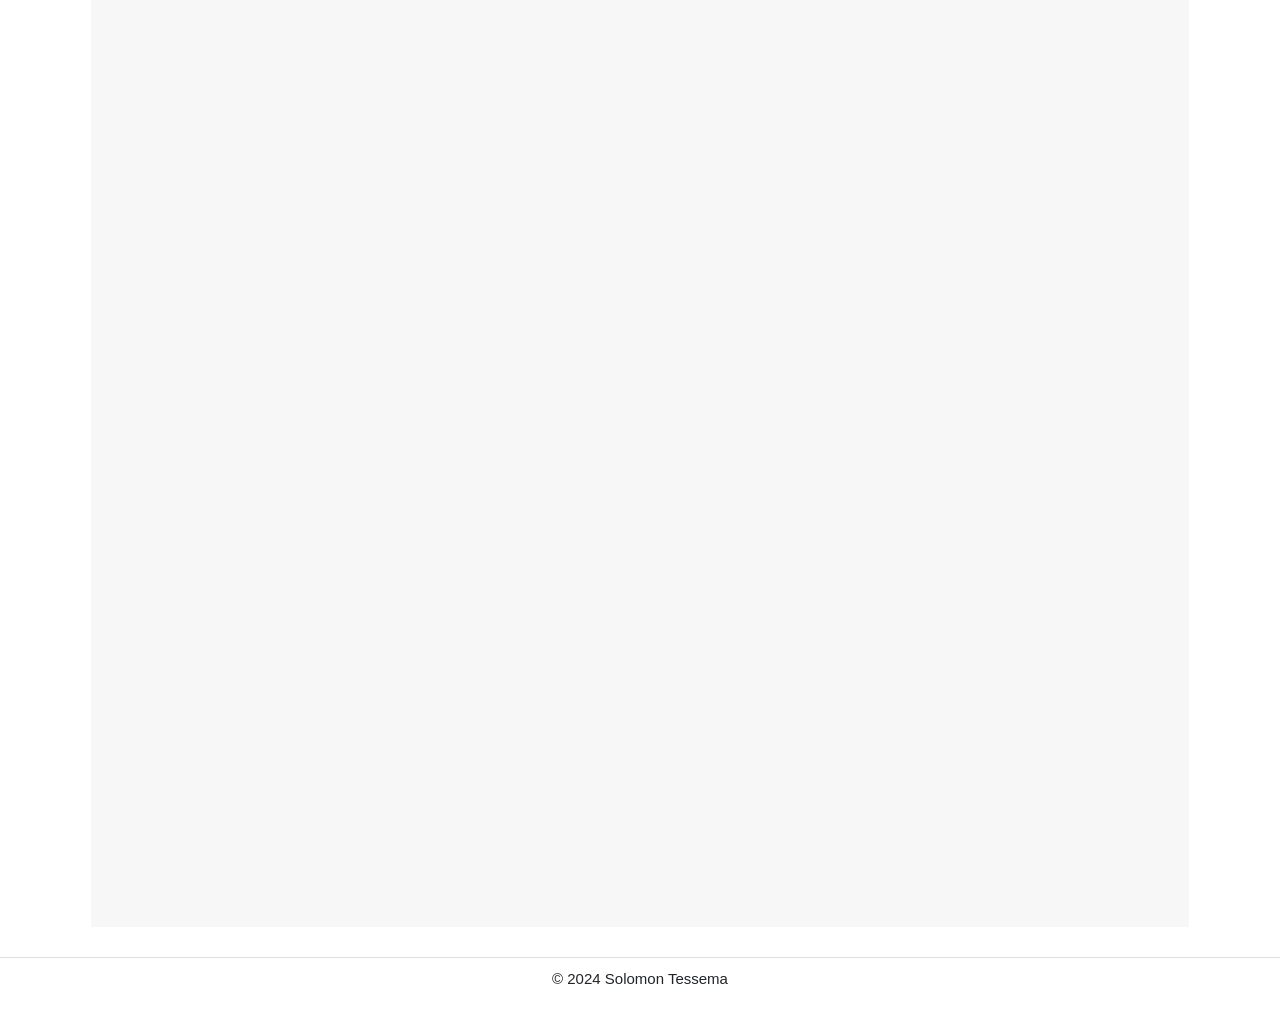
==== commit 4b862d65: "contact page modified." ====
--- a/index.html
+++ b/index.html
@@ -275,28 +275,13 @@
 </section>
 
 
-
 <section id="contact">
-  <div style="display: flex; justify-content: center; align-items: center;">
-    <div style="background-color: #f9f9f9; width: 400px; height: 400px; border-radius: 50%; display: flex; flex-direction: column; justify-content: center; align-items: center; color: #555; text-align: center; font-size: 1.1rem; padding: 30px; box-shadow: 0 4px 6px rgba(0, 0, 0, 0.1);">
-      <p style="margin: 10px 0;">
-        <i class="fas fa-map-marker-alt"></i>Frisco, TX 75035
-      </p>
-      <p style="margin: 10px 0;">
-        <i class="fas fa-phone"></i>
-        <a href="tel:+12144299312">+1 214 429 9312</a>
-      </p>
-      <p style="margin: 10px 0;">
-        <i class="fab fa-linkedin"></i>
-        <a href="https://www.linkedin.com/in/solomon-tessema" target="_blank">linkedin.com/in/solomon-tessema</a>
-      </p>
-      <p style="margin: 10px 0;">
-        <i class="fas fa-envelope"></i>
-        <a href="mailto:solomon.tessema@outlook.com">solomon.tessema@outlook.com</a>
-      </p>
-    </div>
-  </div>
-</section>
+  <div style="display: flex; justify-content: center; align-items: center; background-color: #f7f7f7; height: 150vh;">
+    <iframe src="https://docs.google.com/forms/d/e/1FAIpQLSc9kIrWxSBDaDVaf7oiY4fCBndWKy-surA07EcWN_eZepvxdQ/viewform?embedded=true" width="900" height="1200" frameborder="0" marginheight="0" marginwidth="0">Loading…</iframe>
+  </div>
+</section>
+
+
 
 </div>
 
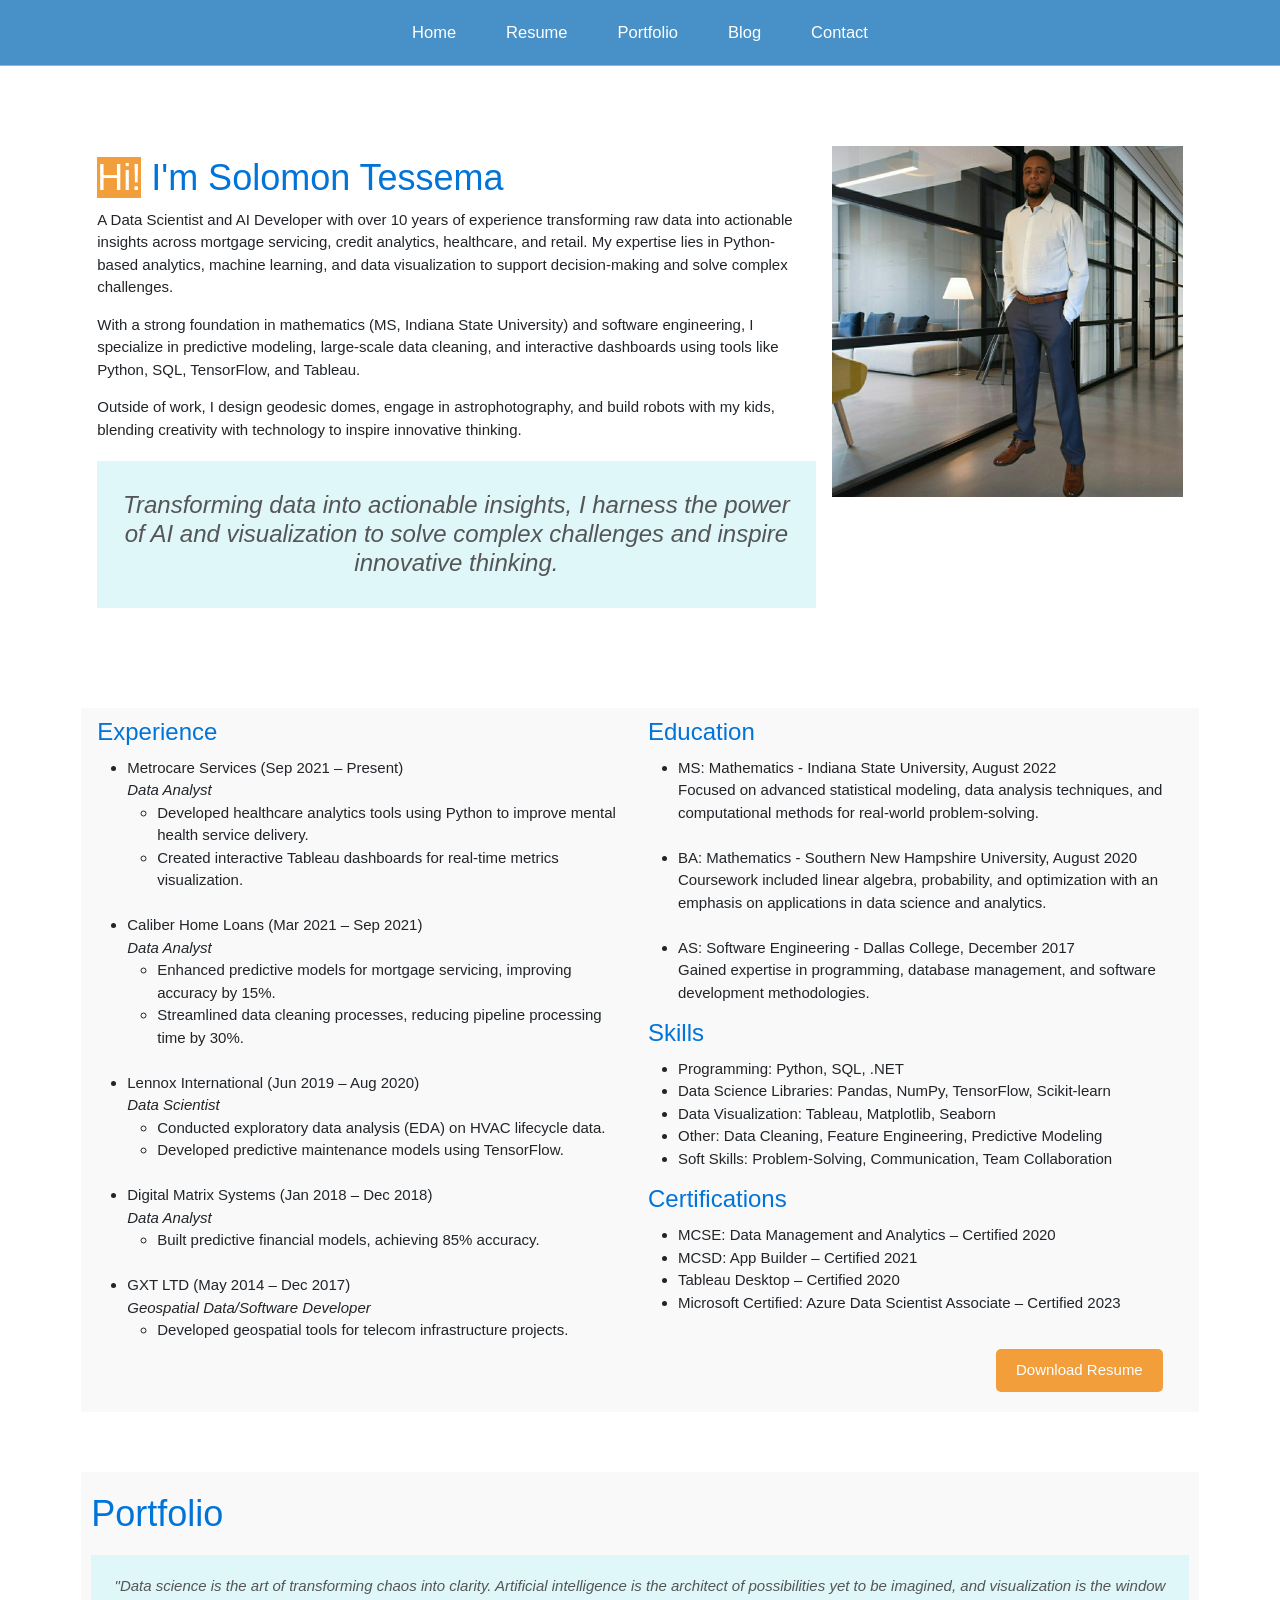
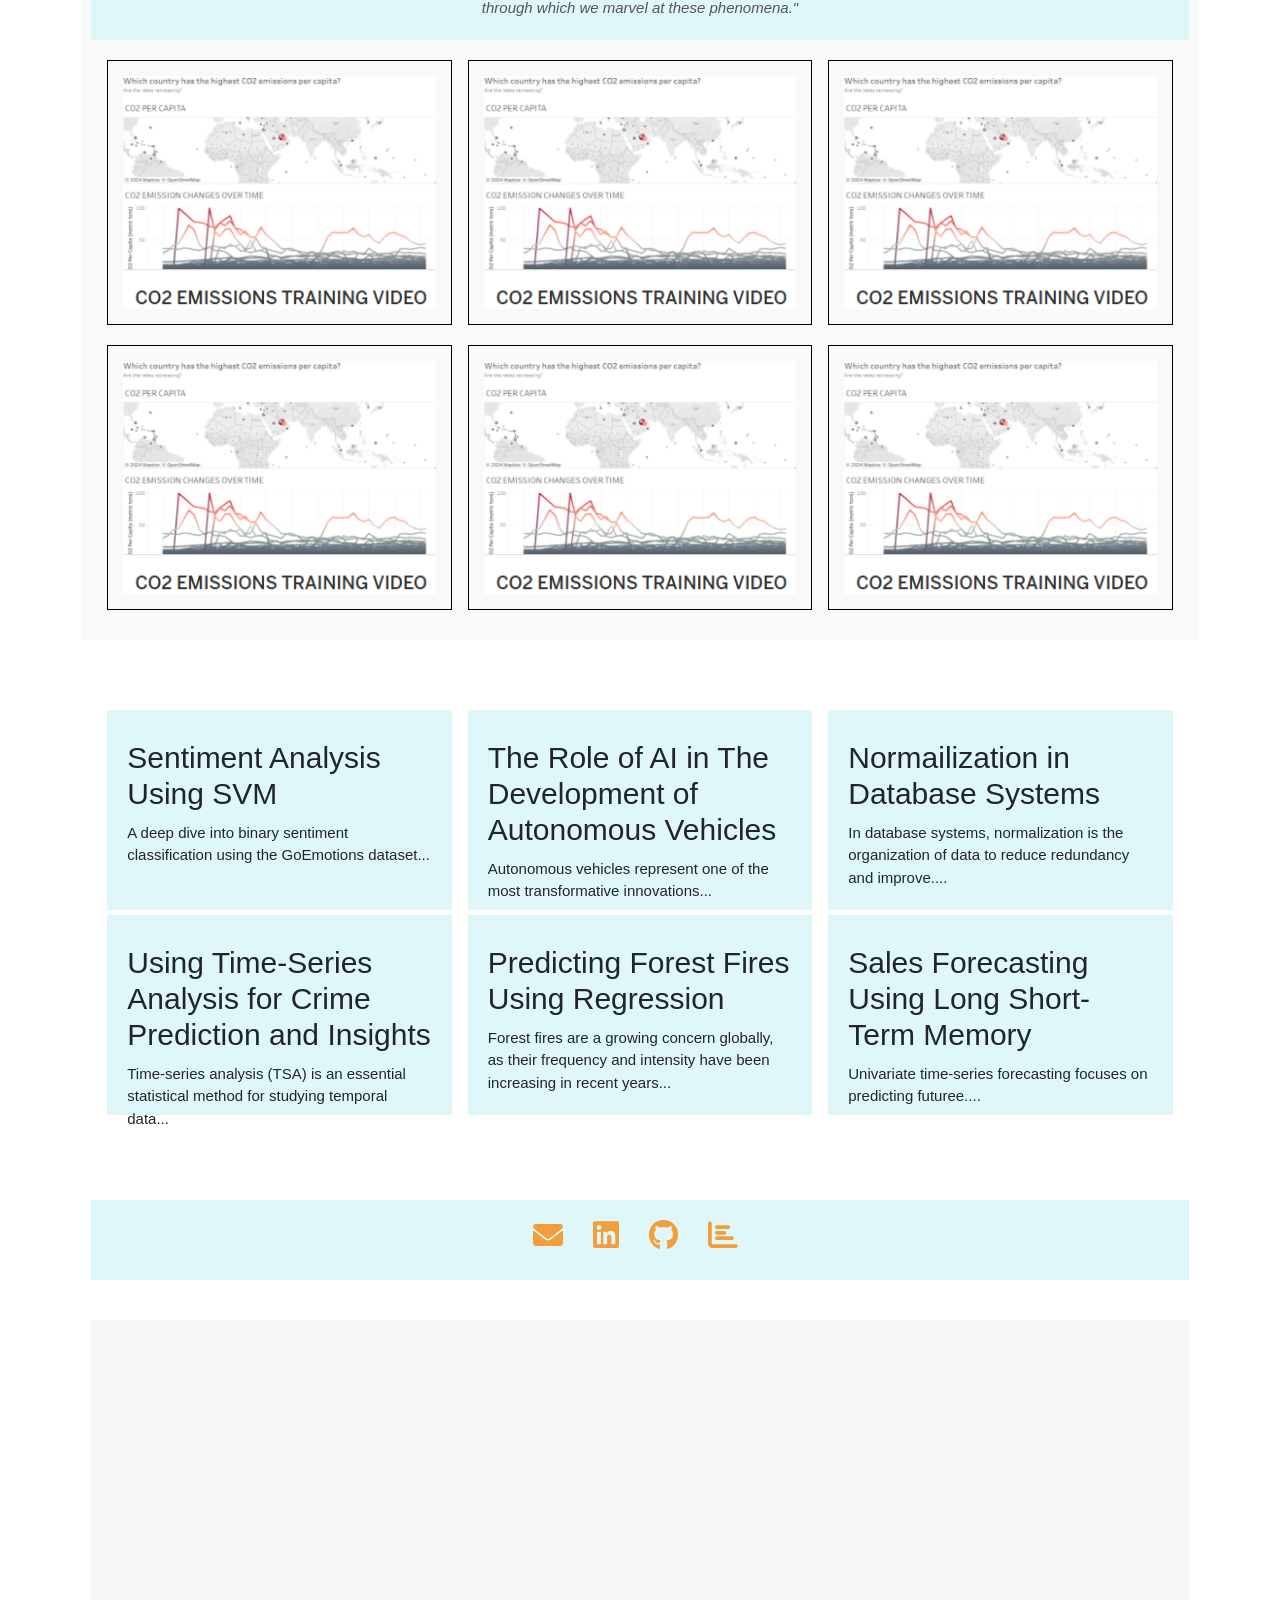
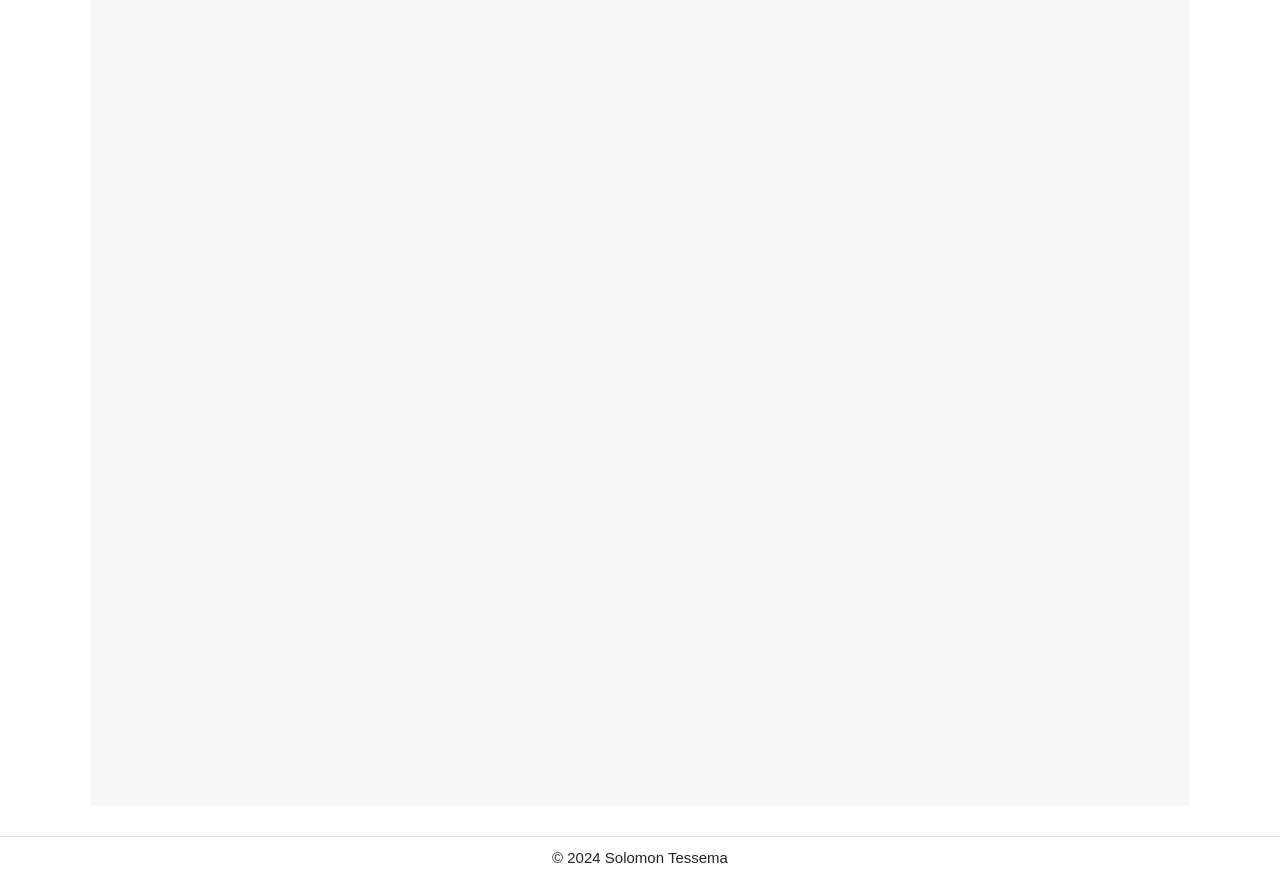
==== commit bdcc4f33: "modified design, added contact me form and links to social media" ====
--- a/index.html
+++ b/index.html
@@ -156,9 +156,10 @@
 
 <h3 style="color: #0074D9;">Certifications</h3>
 <ul>
-  <li>Google Data Analytics Professional Certificate - Coursera</li>
-  <li>TensorFlow Developer Certificate - TensorFlow</li>
-  <li>Microsoft Certified: Data Analyst Associate - Microsoft</li>
+  <li>MCSE: Data Management and Analytics – Certified 2020</li>
+  <li>MCSD: App Builder – Certified 2021</li>
+  <li>Tableau Desktop – Certified 2020</li>
+  <li>Microsoft Certified: Azure Data Scientist Associate – Certified 2023</li>
 </ul>
 <div style="text-align: right;">
     <a href="pdf/(Data Scientist) Solomon Tessema.pdf" style="color:white;background-color:#f29e3b;padding:10px 20px;text-decoration:none;border-radius:5px;display:inline-block;margin:20px;">Download Resume</a>
@@ -276,11 +277,37 @@
 
 
 <section id="contact">
-  <div style="display: flex; justify-content: center; align-items: center; background-color: #f7f7f7; height: 150vh;">
-    <iframe src="https://docs.google.com/forms/d/e/1FAIpQLSc9kIrWxSBDaDVaf7oiY4fCBndWKy-surA07EcWN_eZepvxdQ/viewform?embedded=true" width="900" height="1200" frameborder="0" marginheight="0" marginwidth="0">Loading…</iframe>
-  </div>
-</section>
-
+<div class="w3-row-padding" style="display: flex; justify-content: center; align-items: center; gap: 20px; text-align: center; background-color: #e0f7fa; padding: 20px;">
+  <a href="mailto:solomon.tessema@outlook.com" style="text-decoration: none; color: inherit;">
+    <div class="w3-quarter" style="flex: 1; text-align: center;">
+      <i class="fas fa-envelope" style="font-size: 2rem; margin-bottom: 10px;"></i><br>
+    </div>
+  </a>
+  <a href="https://www.linkedin.com/in/solomon-tessema" target="_blank" style="text-decoration: none; color: inherit;">
+    <div class="w3-quarter" style="flex: 1; text-align: center;">
+      <i class="fab fa-linkedin" style="font-size: 2rem; margin-bottom: 10px;"></i><br>
+    </div>
+  </a>
+  <a href="https://github.com/placeholder" target="_blank" style="text-decoration: none; color: inherit;">
+    <div class="w3-quarter" style="flex: 1; text-align: center;">
+      <i class="fab fa-github" style="font-size: 2rem; margin-bottom: 10px;"></i><br>
+    </div>
+  </a>
+  <a href="https://public.tableau.com/profile/placeholder" target="_blank" style="text-decoration: none; color: inherit;">
+    <div class="w3-quarter" style="flex: 1; text-align: center;">
+      <i class="fas fa-chart-bar" style="font-size: 2rem; margin-bottom: 10px;"></i><br>
+    </div>
+  </a>
+</div>
+
+  <div style="align-items: center; gap: 20px; text-align: center;background-color: #f7f7f7;padding: 40px;margin-top:40px;">
+    <iframe 
+      src="https://docs.google.com/forms/d/e/1FAIpQLSc9kIrWxSBDaDVaf7oiY4fCBndWKy-surA07EcWN_eZepvxdQ/viewform?embedded=true" 
+      width="900" height="1000" frameborder="0" marginheight="0" marginwidth="0">
+      Loading…
+    </iframe>
+  </div>
+</section>
 
 
 </div>
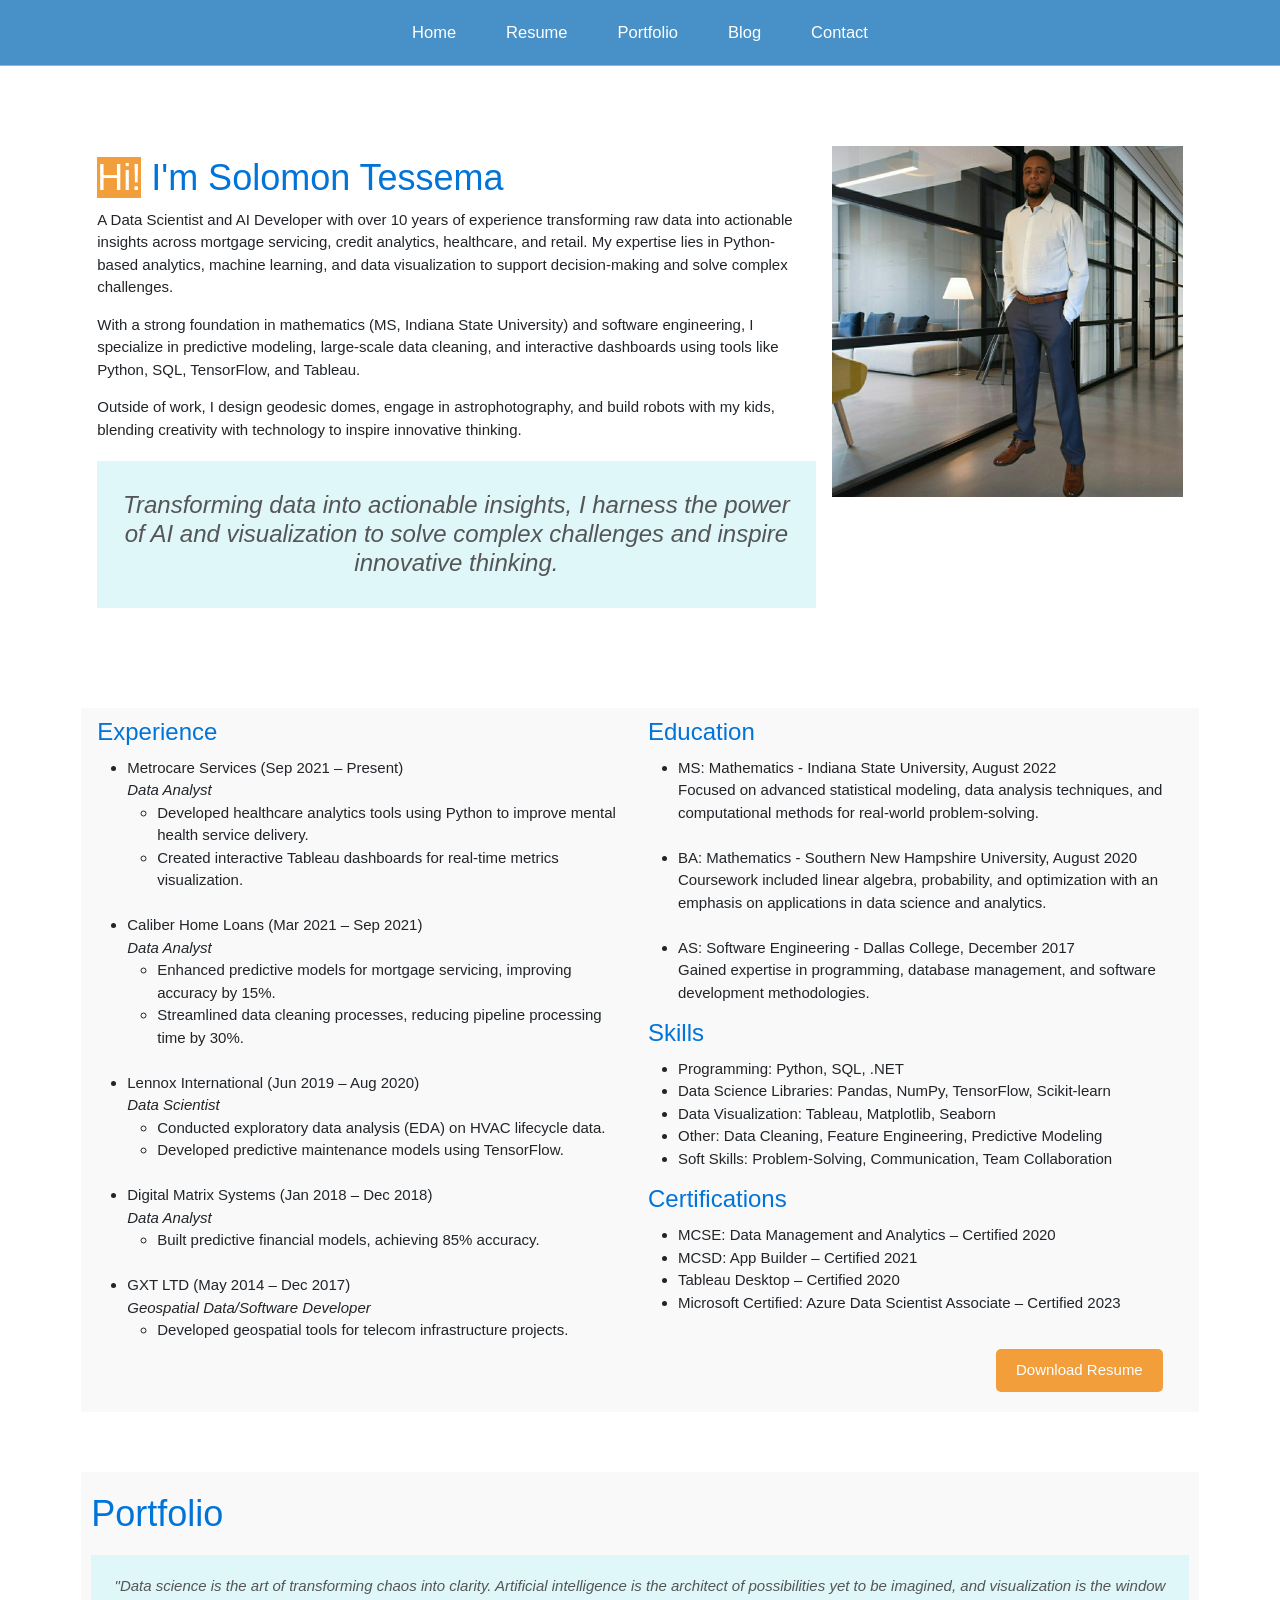
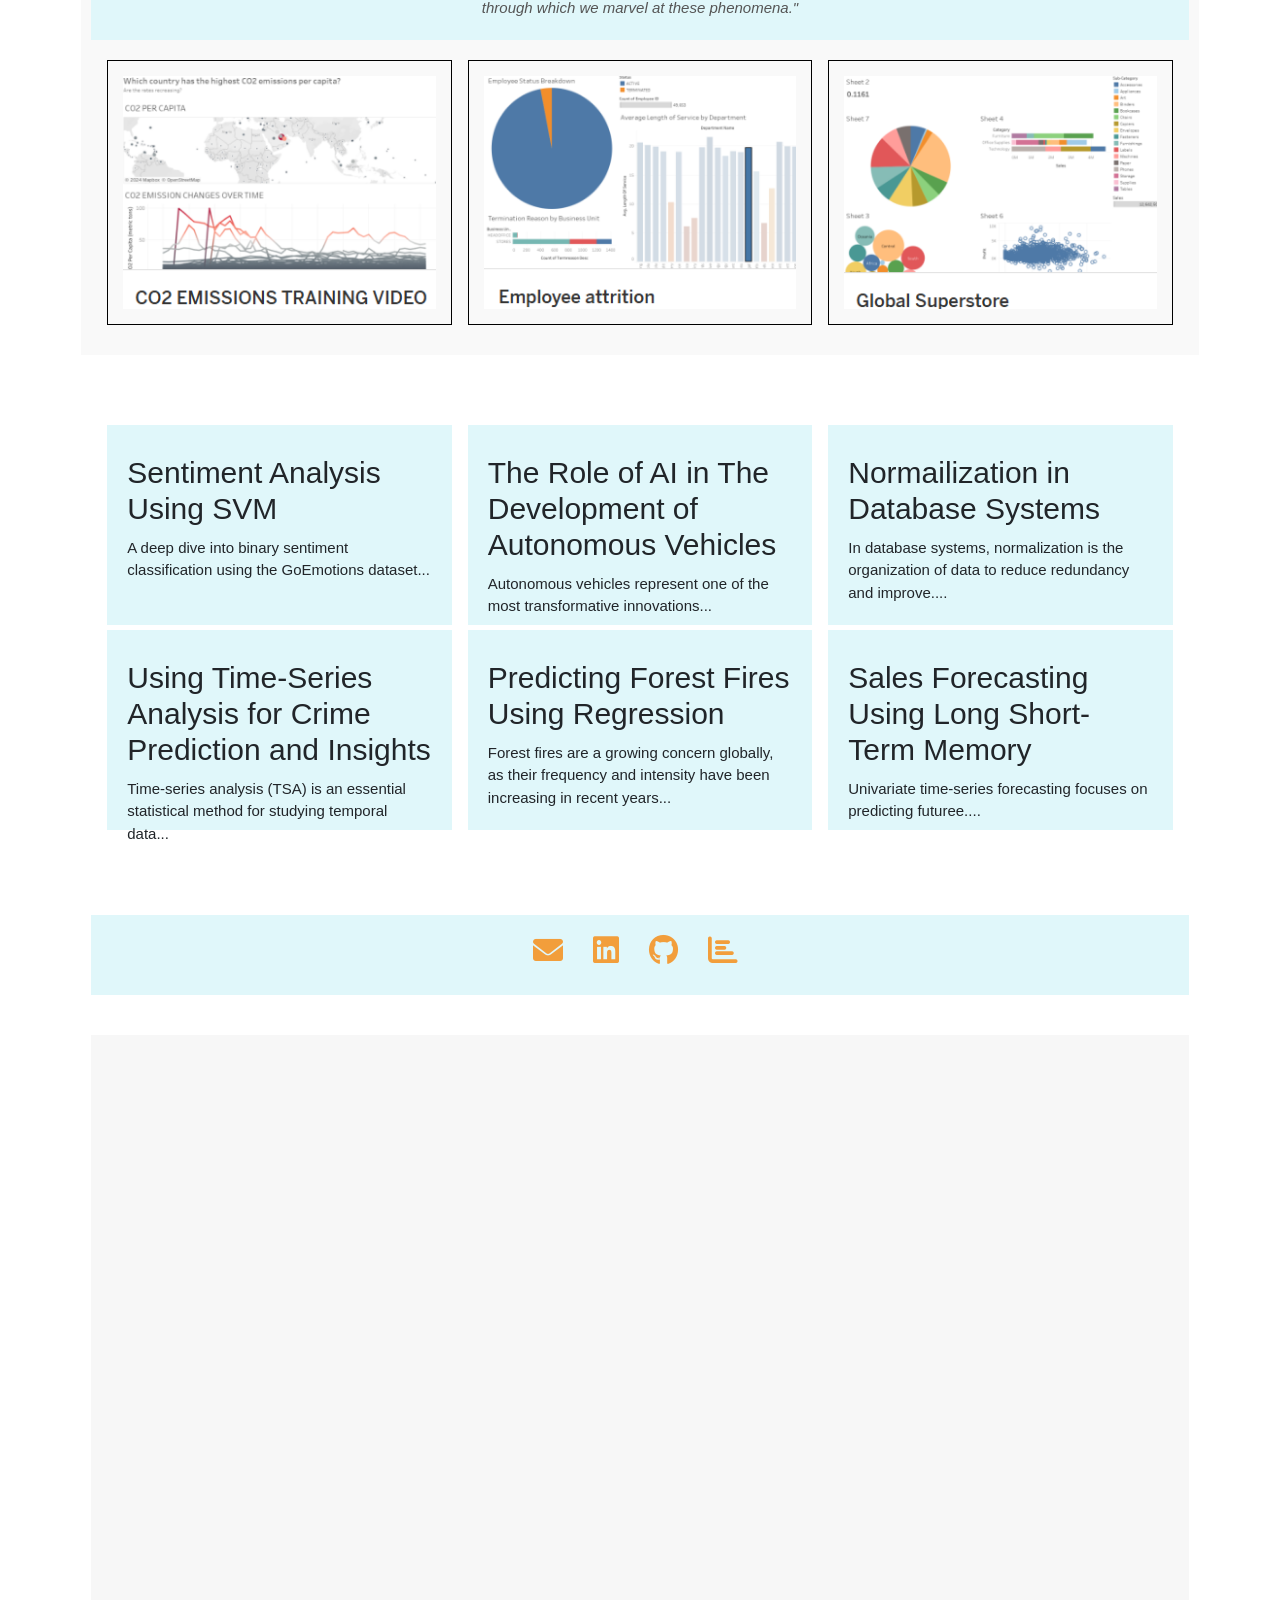
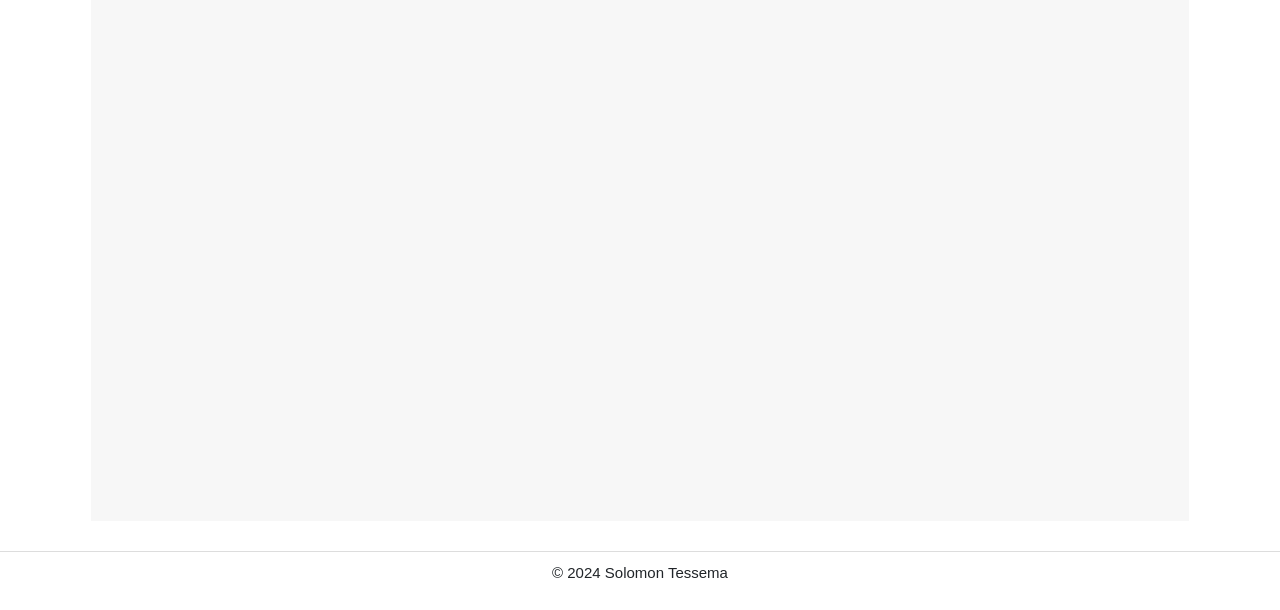
==== commit d187c7cc: "Tableau links and contact us links modified." ====
--- a/index.html
+++ b/index.html
@@ -187,28 +187,13 @@
     </a>
   </div>
   <div class="w3-third">
-    <a href="https://public.tableau.com/views/CO2EMISSIONSTRAININGVIDEO/Dashboard1?:language=en-US&:sid=&:redirect=auth&:display_count=n&:origin=viz_share_link">
-      <img class="viz" alt='CO2 Per Capita' src='image/tableau_co2_1.png' />
+    <a href="https://public.tableau.com/views/Employeeattrition_17333781875670/Dashboard1?:language=en-US&:sid=&:redirect=auth&:display_count=n&:origin=viz_share_link">
+      <img class="viz" alt='CO2 Per Capita' src='image/tableau_employee_attrition_1.png' />
     </a>
   </div>
   <div class="w3-third">
-    <a href="https://public.tableau.com/views/CO2EMISSIONSTRAININGVIDEO/Dashboard1?:language=en-US&:sid=&:redirect=auth&:display_count=n&:origin=viz_share_link">
-      <img class="viz" alt='CO2 Per Capita' src='image/tableau_co2_1.png' />
-    </a>
-  </div>
-  <div class="w3-third">
-    <a href="https://public.tableau.com/views/CO2EMISSIONSTRAININGVIDEO/Dashboard1?:language=en-US&:sid=&:redirect=auth&:display_count=n&:origin=viz_share_link">
-      <img class="viz" alt='CO2 Per Capita' src='image/tableau_co2_1.png' />
-    </a>
-  </div>
-  <div class="w3-third">
-    <a href="https://public.tableau.com/views/CO2EMISSIONSTRAININGVIDEO/Dashboard1?:language=en-US&:sid=&:redirect=auth&:display_count=n&:origin=viz_share_link">
-      <img class="viz" alt='CO2 Per Capita' src='image/tableau_co2_1.png' />
-    </a>
-  </div>
-  <div class="w3-third">
-    <a href="https://public.tableau.com/views/CO2EMISSIONSTRAININGVIDEO/Dashboard1?:language=en-US&:sid=&:redirect=auth&:display_count=n&:origin=viz_share_link">
-      <img class="viz" alt='CO2 Per Capita' src='image/tableau_co2_1.png' />
+    <a href="https://public.tableau.com/views/GlobalSuperstore_17333805236400/Dashboard1?:language=en-US&:sid=&:redirect=auth&:display_count=n&:origin=viz_share_link">
+      <img class="viz" alt='CO2 Per Capita' src='image/tableau_global_superstore_1.png' />
     </a>
   </div>
 </div>
@@ -288,12 +273,12 @@
       <i class="fab fa-linkedin" style="font-size: 2rem; margin-bottom: 10px;"></i><br>
     </div>
   </a>
-  <a href="https://github.com/placeholder" target="_blank" style="text-decoration: none; color: inherit;">
+  <a href="https://github.com/solomon-tessema" target="_blank" style="text-decoration: none; color: inherit;">
     <div class="w3-quarter" style="flex: 1; text-align: center;">
       <i class="fab fa-github" style="font-size: 2rem; margin-bottom: 10px;"></i><br>
     </div>
   </a>
-  <a href="https://public.tableau.com/profile/placeholder" target="_blank" style="text-decoration: none; color: inherit;">
+  <a href="https://public.tableau.com/profile/solomon.tessema/vizzes" target="_blank" style="text-decoration: none; color: inherit;">
     <div class="w3-quarter" style="flex: 1; text-align: center;">
       <i class="fas fa-chart-bar" style="font-size: 2rem; margin-bottom: 10px;"></i><br>
     </div>
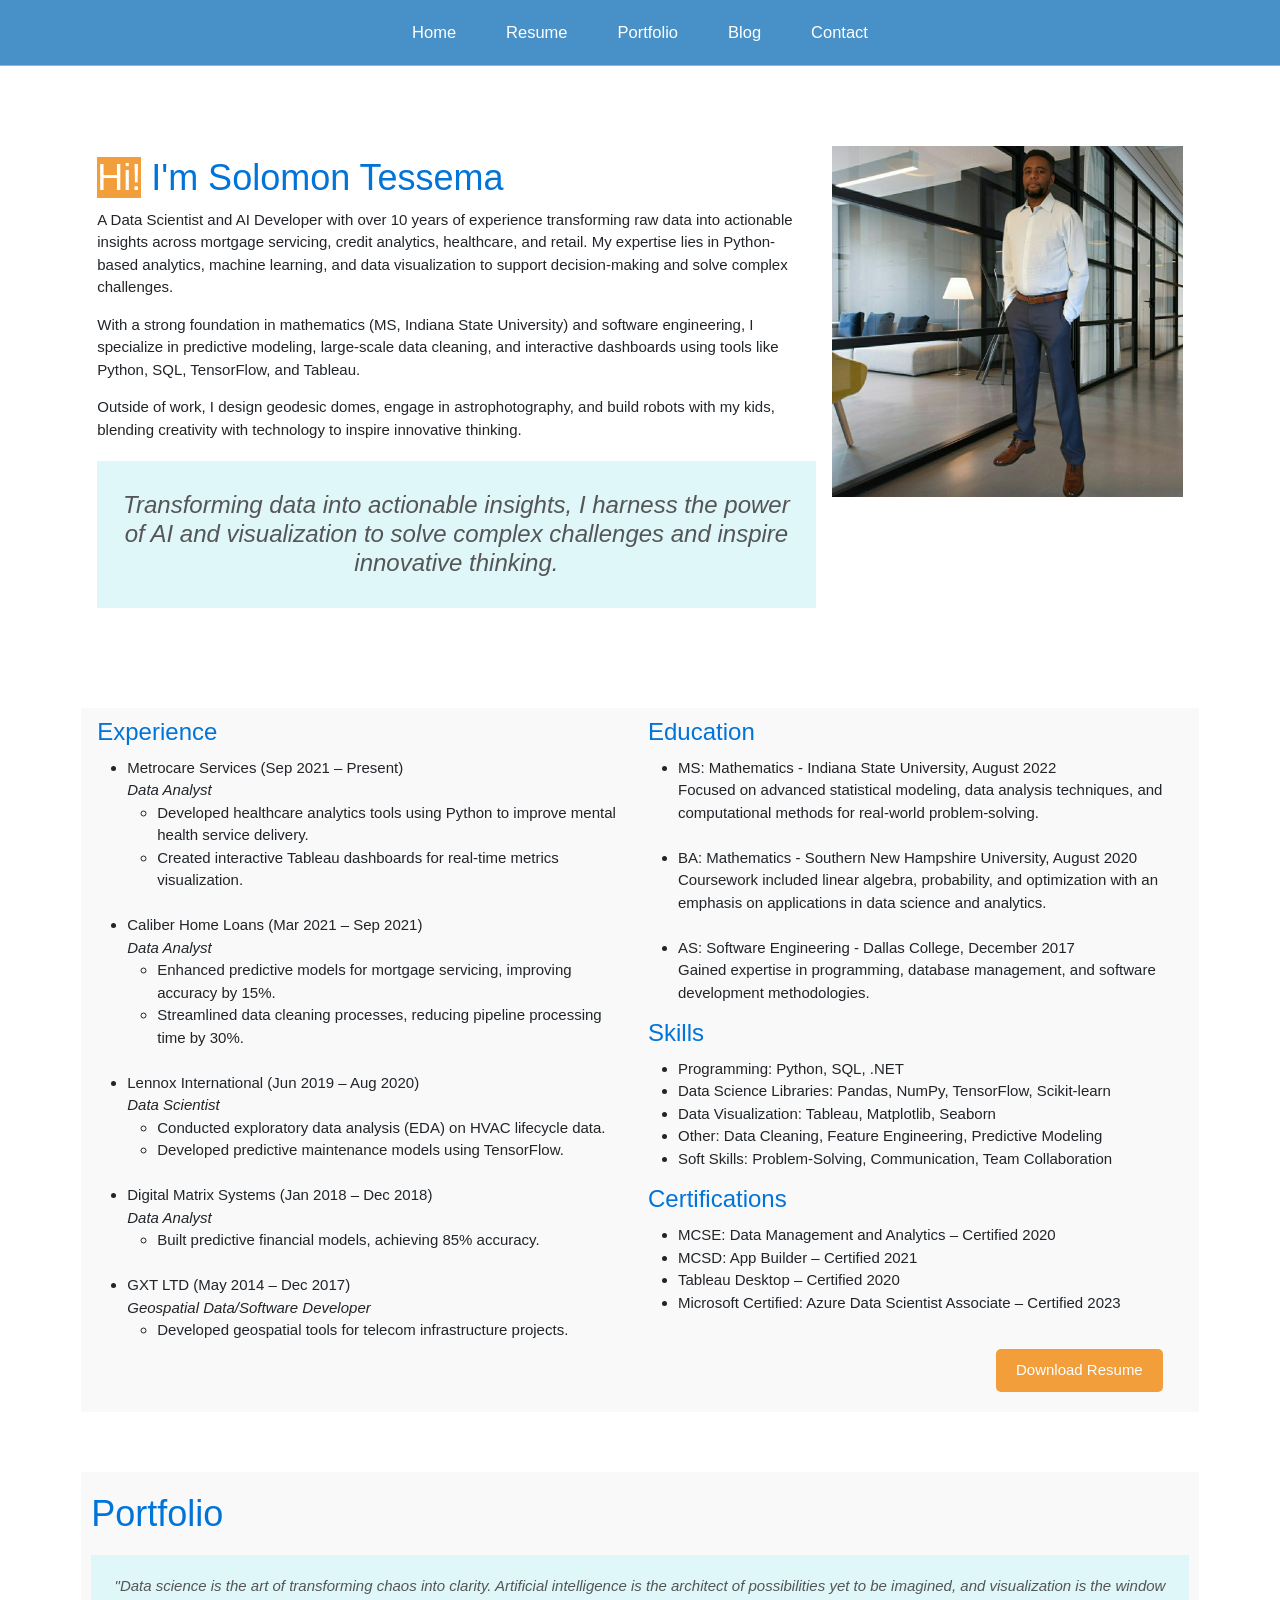
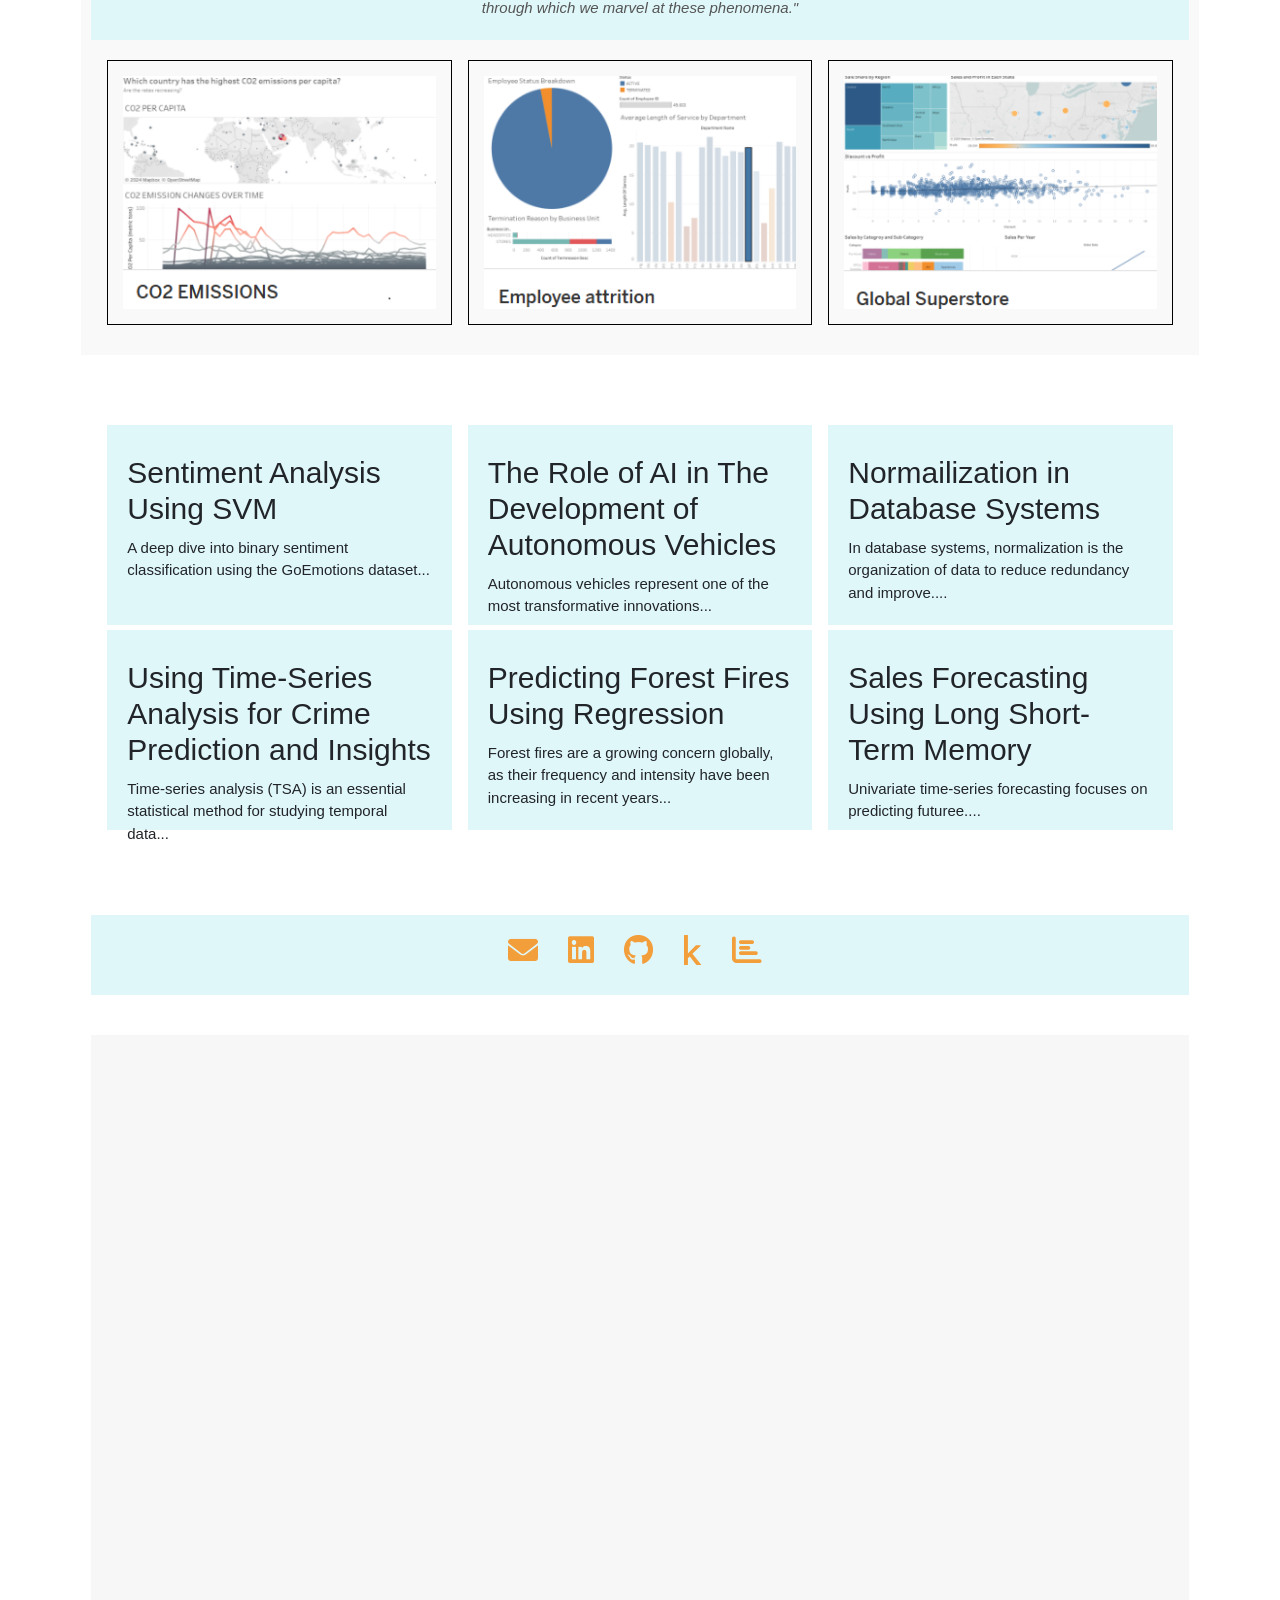
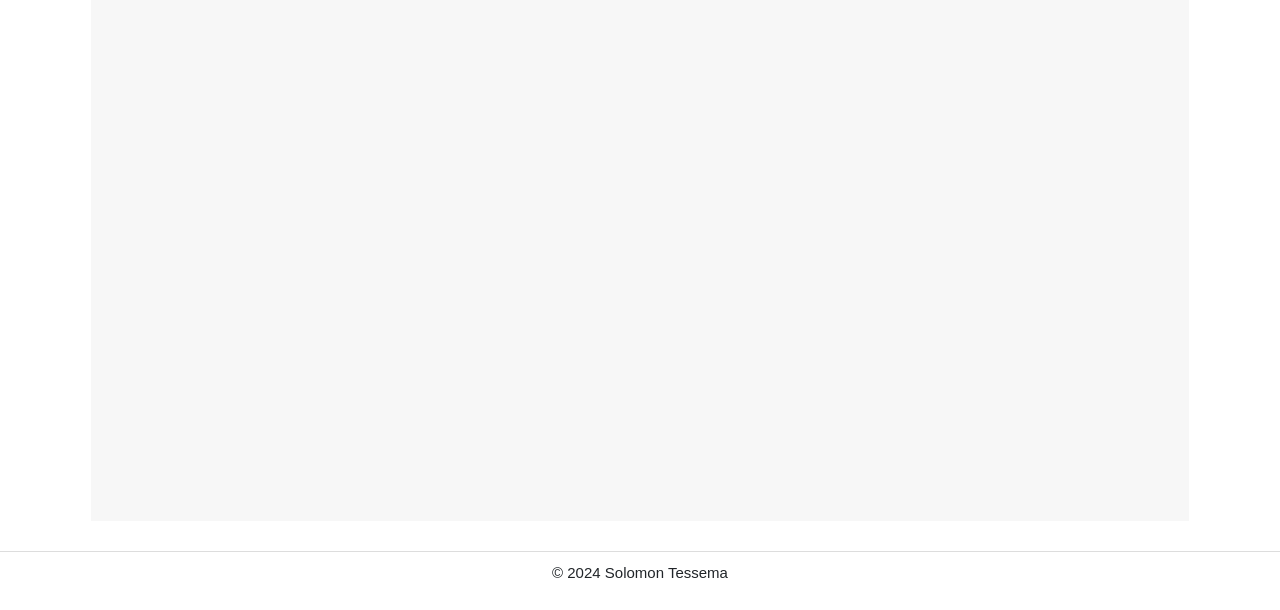
==== commit 6acdcc5c: "Fixed padding on mobile devices." ====
--- a/index.html
+++ b/index.html
@@ -262,7 +262,7 @@
 
 
 <section id="contact">
-<div class="w3-row-padding" style="display: flex; justify-content: center; align-items: center; gap: 20px; text-align: center; background-color: #e0f7fa; padding: 20px;">
+<div class="w3-row-padding" style="display: flex; justify-content: center; align-items: center; gap: 20px; text-align: center; background-color: #e0f7fa; padding: 20px;"> 
   <a href="mailto:solomon.tessema@outlook.com" style="text-decoration: none; color: inherit;">
     <div class="w3-quarter" style="flex: 1; text-align: center;">
       <i class="fas fa-envelope" style="font-size: 2rem; margin-bottom: 10px;"></i><br>
@@ -278,6 +278,11 @@
       <i class="fab fa-github" style="font-size: 2rem; margin-bottom: 10px;"></i><br>
     </div>
   </a>
+  <a href="https://www.kaggle.com/solomonTTessema" target="_blank" style="text-decoration: none; color: inherit;">
+    <div class="w3-quarter" style="flex: 1; text-align: center;">
+      <i class="fab fa-kaggle" style="font-size: 2rem; margin-bottom: 10px;"></i><br>
+    </div>
+  </a>
   <a href="https://public.tableau.com/profile/solomon.tessema/vizzes" target="_blank" style="text-decoration: none; color: inherit;">
     <div class="w3-quarter" style="flex: 1; text-align: center;">
       <i class="fas fa-chart-bar" style="font-size: 2rem; margin-bottom: 10px;"></i><br>
@@ -285,13 +290,14 @@
   </a>
 </div>
 
-  <div style="align-items: center; gap: 20px; text-align: center;background-color: #f7f7f7;padding: 40px;margin-top:40px;">
-    <iframe 
-      src="https://docs.google.com/forms/d/e/1FAIpQLSc9kIrWxSBDaDVaf7oiY4fCBndWKy-surA07EcWN_eZepvxdQ/viewform?embedded=true" 
-      width="900" height="1000" frameborder="0" marginheight="0" marginwidth="0">
-      Loading…
-    </iframe>
-  </div>
+
+<div id = "GetInTouch">
+  <iframe 
+    src="https://docs.google.com/forms/d/e/1FAIpQLSc9kIrWxSBDaDVaf7oiY4fCBndWKy-surA07EcWN_eZepvxdQ/viewform?embedded=true" 
+    style="width: 100%; height: 1000px; border: none; margin: 0;">
+    Loading…
+  </iframe>
+</div>
 </section>
 
 
--- a/style.css
+++ b/style.css
@@ -98,6 +98,8 @@
   scroll-margin-top: 70px; /* Adjust based on your nav bar height */
 }
 
+
+
 article {
 background-color: #e0f7fa;
 padding:20px;
@@ -151,3 +153,26 @@
     display: none;
   }
 }
+
+
+#GetInTouch {
+align-items: center; 
+text-align: center; 
+background-color: #f7f7f7; 
+padding: 40px; 
+margin-top: 40px;
+          }
+
+iframe {
+     height: 800px; 
+    }
+
+
+  @media (max-width: 768px) {
+    #GetInTouch {
+padding:0px; 
+          }
+    iframe {
+      height: 800px; 
+    }
+  }
